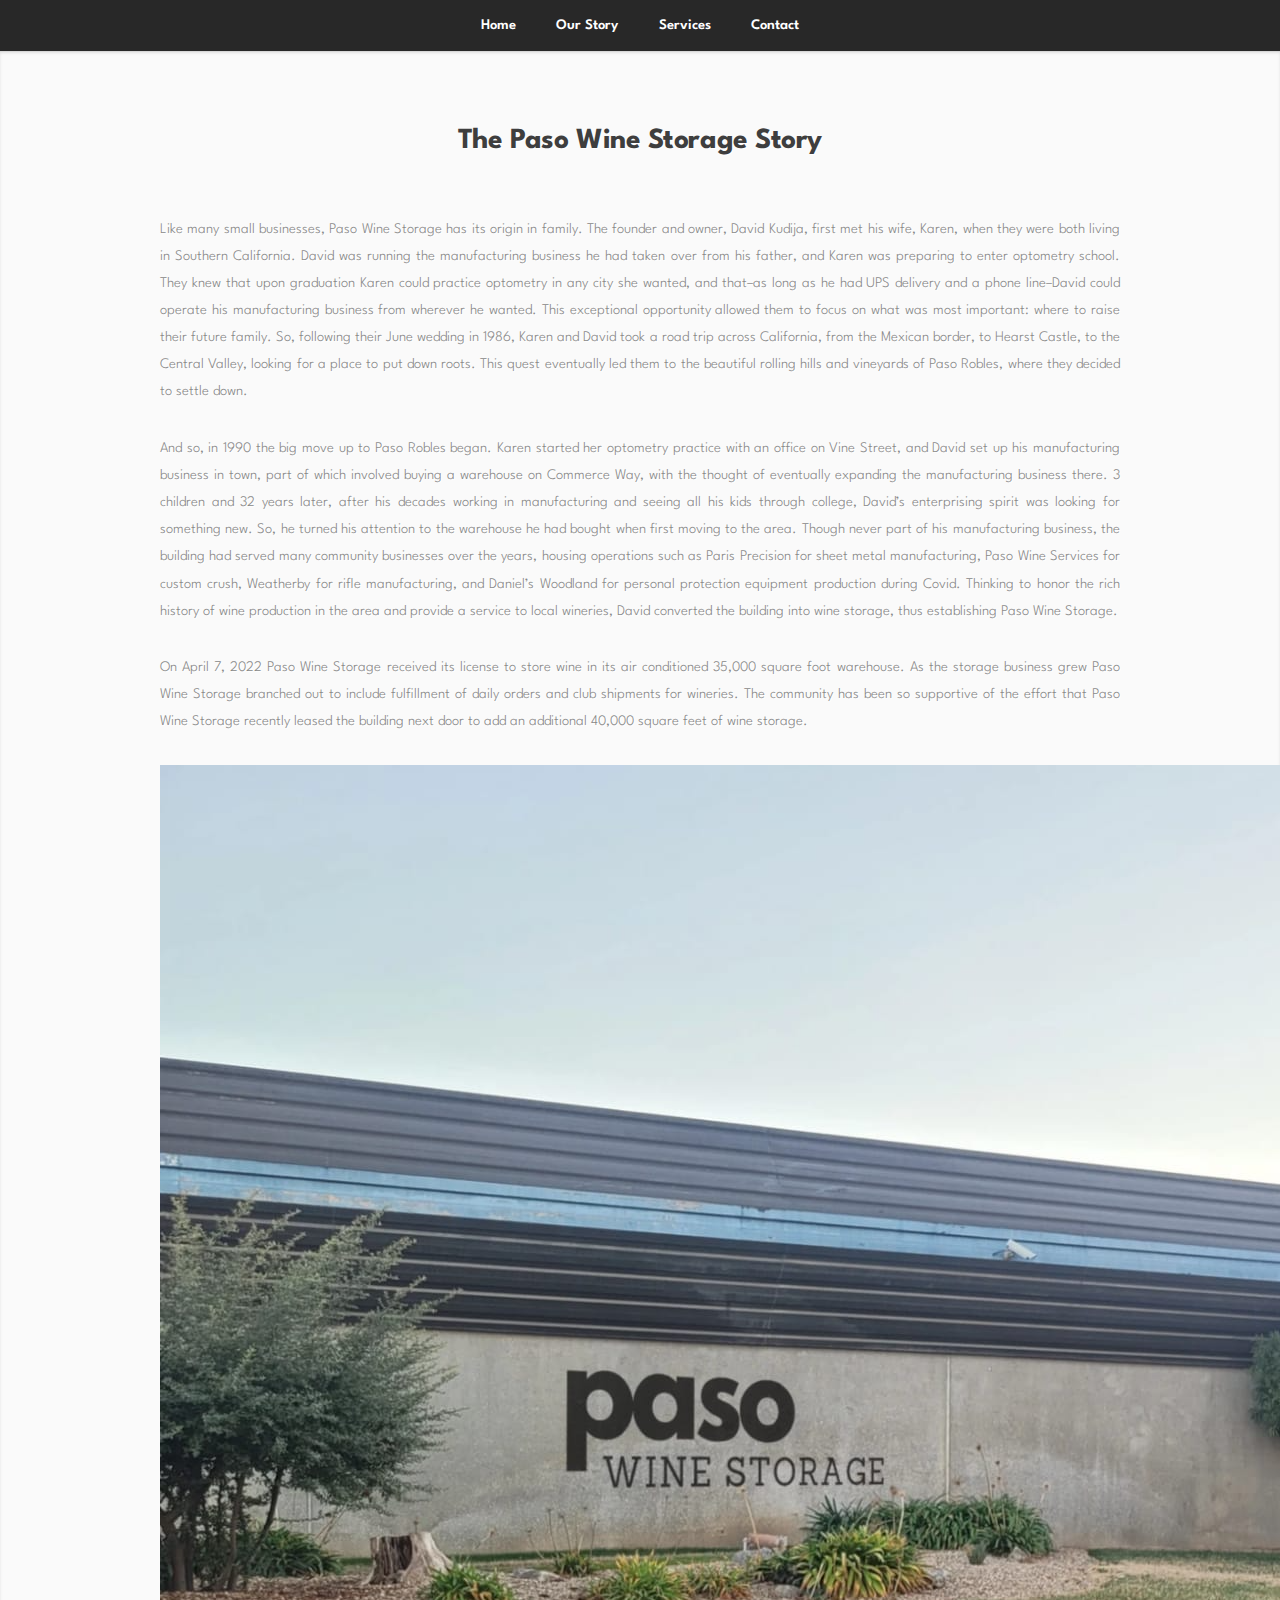
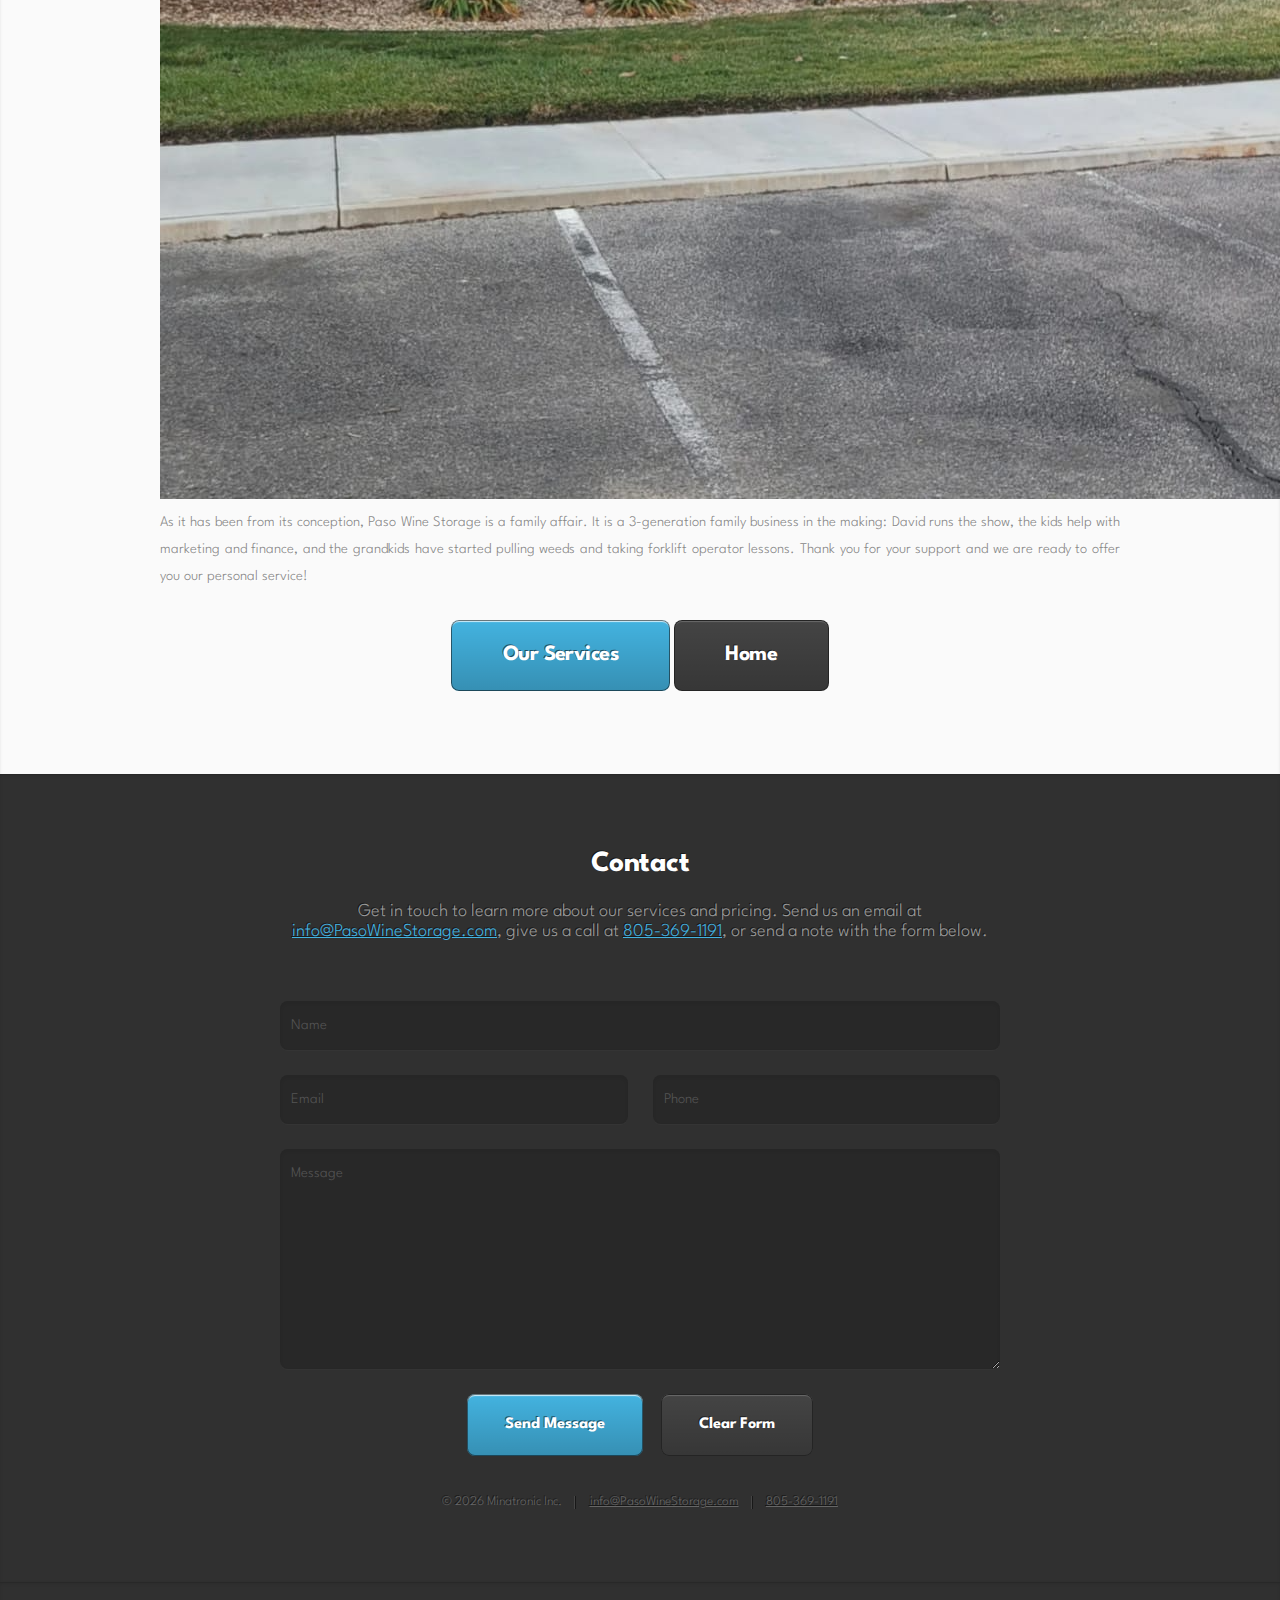
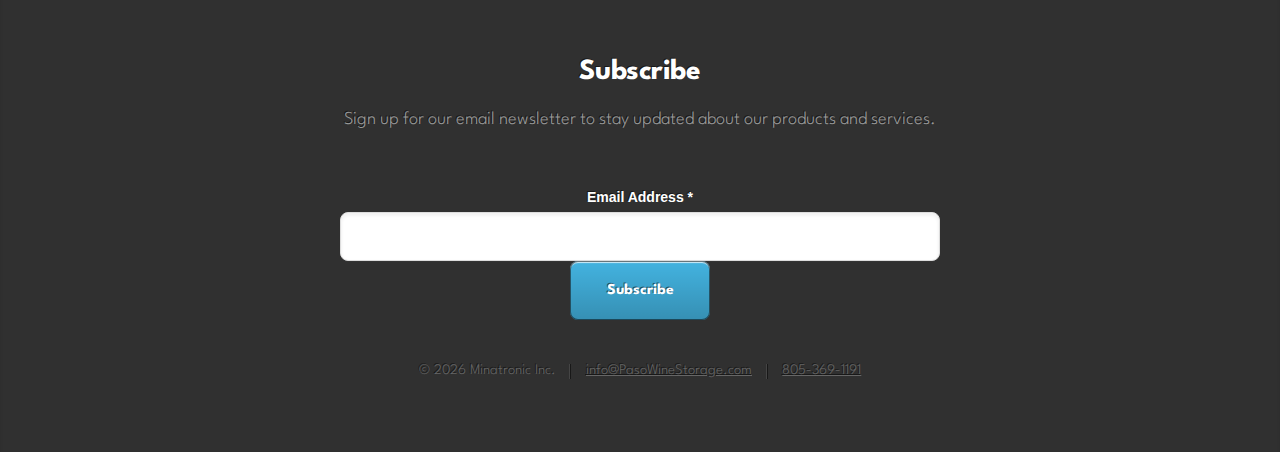
==== our-story.html @ 5acc5610 "typo" ====
<!DOCTYPE HTML>
<html>
<head>
	<!-- Global site tag (gtag.js) - Google Analytics -->
	<script async src="https://www.googletagmanager.com/gtag/js?id=G-V9V60FRMHM"></script>
	<script>
		window.dataLayer = window.dataLayer || [];
		function gtag(){dataLayer.push(arguments);}
		gtag('js', new Date());

		gtag('config', 'G-V9V60FRMHM');
	</script>
	<title>PWS-Our Story</title>
	<meta name="description" content="Offering a climate controlled environment for all your wine storage needs.">
	<meta name="keywords" content="paso, robles, wine, storage, vineyard, bottle, case, barrel, warehouse, climate, controlled"> 
	<meta charset="utf-8" />
	<meta name="viewport" content="width=device-width, initial-scale=1, user-scalable=no" />
	<link rel="next" href="https://pasowinestorage.com/#contact">
	<link rel="stylesheet" href="assets/css/main.css" />
	
	
</head>
<body class="is-preload">

	<!-- Nav -->
	<nav id="nav">
		<ul class="container">
			<li><a href="index.html#top">Home</a></li>
			<li><a href="our-story.html#top">Our Story</a></li>
			<li><a href="index.html#services">Services</a></li>
			<li><a href="index.html#contact">Contact</a></li>
		</ul>
	</nav>

	<!-- Home -->
	<!-- <article id="top" class="wrapper style1">
		<div class="container">


			<center>
				<img src="images/logo8.png" width=50%>
			</center>

			<header>
				<h1>The Paso Wine Storage Story</h1>
			</header>
			
			<p>The September after their June wedding, Karen started optometry school while David continued running his manufacturing business. They knew that upon Karen's graduation she could practice Optometry in any city that she wanted, and David knew that as long as he had UPS delivery and a phone line he could operate his manufacturing business wherever he wanted. They took advantage of this exceptional opportunity and, as part of their honeymoon, drove across California to decide where they wanted to settle down. They drove from the Mexican border to Hearst Castle, and from the coast to the Central Valley. That quest led them to San Luis Obispo County and, finally, to the city of Paso Robles.</p>

			<p>Karen had four years of school ahead of her and David used the time to prepare the manufacturing company to move. Part of that preparation was buying a piece of property on which they hoped to eventually build a manufacturing facility. Finally, in July of 1990 the big move commenced and 33 trucks later their home and business were in Paso Robles. They ended up not building a facility on that land but rather moved the manufacturing plant into a rented space on the south end of town and Karen went to work for an optometry office on Vine Street.</p>

			<p>This brings us to the current home of Paso Wine Storage: in 2006 Lowe's wanted to move to town and bought a piece of the property where they had hoped to build a factory, and they used the proceeds from the sale to purchase the building that now houses Paso Wine Storage. The original occupant was a sheet metal manufacturer, Paris Precision, who operated for years from this facility before moving. Then along came Paso Wine Services who converted it to a custom crush facility in which they housed multiple wineries. This was an expansion from their home base in Santa Maria that they occupied until they outgrew it and moved to the airport.</p>

			<p>Next came Weatherby Firearms for a number of years to manufacture their long guns. Weatherby leased the building until the governor of Wyoming lured them to his state. Daniel's Woodland Company used the facility to manufacture personal protection gowns to keep First Responders safe during Covid. As the need for that dwindled, David decided that although he was at an age considered to be past that of normal retirement he needed something to do. Since there was a large demand for wine storage space and the building, thanks to Paso Wine Services, had everything needed to store wine for local wineries, David decided to start a wine storage business. On April 7th of 2022 Paso Wine Storage received its license to store wine in its air conditioned 35,000 sq ft warehouse.</p>

			<p>As the storage business grew we branched out to fulfillment of daily orders and club shipments for wineries. It has been an exciting time of ups and downs along the way but generally the trend has remained upwards. The community has been so supportive of the effort that Paso Wine Storage recently leased the building next door to add an additional 40,000 square feet of wine storage.</p>

			<p>We are a 3-generation family business in the making: David runs the show, the kids help with marketing and finance, and the grandkids have started pulling weeds and taking forklift operator lessons. Thank you for your support and we are ready to offer you our personal service!</p>

			
		</div>
	</article> -->


	<article id="work" class="wrapper style2">
		<div class="container">
			<header>
				<h2>The Paso Wine Storage Story</h2>
				<!-- <p>Everything to serve your wine storage needs.</p> -->
			</header>
			<!-- <img class="left" src="images/commerce.png"> -->

			<p align="justify">Like many small businesses, Paso Wine Storage has its origin in family. The founder and owner, David Kudija, first met his wife, Karen, when they were both living in Southern California. David was running the manufacturing business he had taken over from his father, and Karen was preparing to enter optometry school. They knew that upon graduation Karen could practice optometry in any city she wanted, and that–as long as he had UPS delivery and a phone line–David could operate his manufacturing business from wherever he wanted. This exceptional opportunity allowed them to focus on what was most important: where to raise their future family. So, following their June wedding in 1986, Karen and David took a road trip across California, from the Mexican border, to Hearst Castle, to the Central Valley, looking for a place to put down roots. This quest eventually led them to the beautiful rolling hills and vineyards of Paso Robles, where they decided to settle down.</p>

			<p align="justify">And so, in 1990 the big move up to Paso Robles began. Karen started her optometry practice with an office on Vine Street, and David set up his manufacturing business in town, part of which involved buying a warehouse on Commerce Way, with the thought of eventually expanding the manufacturing business there. 3 children and 32 years later, after his decades working in manufacturing and seeing all his kids through college, David’s enterprising spirit was looking for something new. So, he turned his attention to the warehouse he had bought when first moving to the area. Though never part of his manufacturing business, the building had served many community businesses over the years, housing operations such as Paris Precision for sheet metal manufacturing, Paso Wine Services for custom crush, Weatherby for rifle manufacturing, and Daniel’s Woodland for personal protection equipment production during Covid. Thinking to honor the rich history of wine production in the area and provide a service to local wineries, David converted the building into wine storage, thus establishing Paso Wine Storage.</p>

			<p align="justify">On April 7, 2022 Paso Wine Storage received its license to store wine in its air conditioned 35,000 square foot warehouse. As the storage business grew Paso Wine Storage branched out to include fulfillment of daily orders and club shipments for wineries. The community has been so supportive of the effort that Paso Wine Storage recently leased the building next door to add an additional 40,000 square feet of wine storage.</p>
			
			<img class="right" src="images/commerce.png">

			<p align="justify">As it has been from its conception, Paso Wine Storage is a family affair. It is a 3-generation family business in the making: David runs the show, the kids help with marketing and finance, and the grandkids have started pulling weeds and taking forklift operator lessons. Thank you for your support and we are ready to offer you our personal service!</p>

			<a href="index.html#services" class="button large scrolly">Our Services</a>
			<a href="index.html" class="button large alt">Home</a>





		</div>
	</article> 

	

	<!-- Contact -->
	<article id="contact" class="wrapper style4">
		<div class="container medium">
			<header>
				<h2>Contact</h2>
				<p>Get in touch to learn more about our services and pricing. Send us an email at <a href="mailto:info@pasowinestorage.com&subject=Paso%20Wine%20Storage">info@PasoWineStorage.com</a>, give us a call at <a href="tel:+18053691191">805-369-1191</a>, or send a note with the form below.</p>
			</header>
			<div class="row">
				<div class="col-12">
					<form method="post" action="https://formspree.io/f/mgedqydj">
						<div class="row">
							<div class="col-12">
								<input type="text" name="name" id="name" placeholder="Name" />
							</div>
							<div class="col-6 col-12-small">
								<input type="text" name="email" id="email" placeholder="Email" />
							</div>
							<div class="col-6 col-12-small">
								<input type="text" name="phone" id="phone" placeholder="Phone" />
							</div>
									<!-- <div class="col-12">
										<input type="text" name="subject" id="subject" placeholder="Subject" />
									</div> -->
									<div class="col-12">
										<textarea name="message" id="message" placeholder="Message"></textarea>
									</div>
									<div class="col-12">
										<ul class="actions">
											<li><input type="submit" value="Send Message" /></li>
											<li><input type="reset" value="Clear Form" class="alt" /></li>
										</ul>
									</div>
								</div>
							</form>
						</div>
						<!-- <div class="col-12">
							<hr />
							<h3>Find me on ...</h3>
							<ul class="social">
								<li><a href="#" class="icon brands fa-twitter"><span class="label">Twitter</span></a></li>
								<li><a href="#" class="icon brands fa-facebook-f"><span class="label">Facebook</span></a></li>
								<li><a href="#" class="icon brands fa-dribbble"><span class="label">Dribbble</span></a></li>
								<li><a href="#" class="icon brands fa-linkedin-in"><span class="label">LinkedIn</span></a></li>
								<li><a href="#" class="icon brands fa-tumblr"><span class="label">Tumblr</span></a></li>
								<li><a href="#" class="icon brands fa-google-plus"><span class="label">Google+</span></a></li>
								<li><a href="#" class="icon brands fa-github"><span class="label">Github</span></a></li>
								<li><a href="#" class="icon solid fa-rss"><span>RSS</span></a></li>
								<li><a href="#" class="icon brands fa-instagram"><span>Instagram</span></a></li>
								<li><a href="#" class="icon brands fa-foursquare"><span>Foursquare</span></a></li>
								<li><a href="#" class="icon brands fa-skype"><span>Skype</span></a></li>
								<li><a href="#" class="icon brands fa-soundcloud"><span>Soundcloud</span></a></li>
								<li><a href="#" class="icon brands fa-youtube"><span>YouTube</span></a></li>
								<li><a href="#" class="icon brands fa-blogger"><span>Blogger</span></a></li>
								<li><a href="#" class="icon brands fa-flickr"><span>Flickr</span></a></li>
								<li><a href="#" class="icon brands fa-vimeo"><span>Vimeo</span></a></li>
							</ul>
							<hr />
						</div> -->



					</div>
					<footer>
						<ul id="copyright">
							<li>&copy; <script>new Date().getFullYear()>2005&&document.write(+new Date().getFullYear());</script> Minatronic Inc.</li><li><a href="mailto:info@pasowinestorage.com&subject=Paso%20Wine%20Storage">info@PasoWineStorage.com</a></li><li><a href="tel:+18053691191">805-369-1191</a></li>
						</ul>
					</footer>
				</div>
			</article>

			<!-- Subscribe -->
			<article id="subscribe" class="wrapper style4">
				<div class="container medium">
					<header>
						<h2>Subscribe</h2>
						<p>Sign up for our email newsletter to stay updated about our products and services.</p>
					</header>


					<center>
						<!-- Begin Mailchimp Signup Form -->
						<link href="//cdn-images.mailchimp.com/embedcode/classic-071822.css" rel="stylesheet" type="text/css">
						<style type="text/css">
							#mc_embed_signup{background:#303030; clear:left; font:14px Helvetica,Arial,sans-serif;  width:600px; color: white}
                            /* Add your own Mailchimp form style overrides in your site stylesheet or in this style block.
                               We recommend moving this block and the preceding CSS link to the HEAD of your HTML file. */
                           </style>
                           <div id="mc_embed_signup">
                           	<form action="https://pasowinestorage.us14.list-manage.com/subscribe/post?u=3c8e5ccf97222299ab145b9eb&amp;id=20e22a6cdc&amp;f_id=005ab3e0f0" method="post" id="mc-embedded-subscribe-form" name="mc-embedded-subscribe-form" class="validate" target="_blank" novalidate>
                           		<div id="mc_embed_signup_scroll">
                           			<!--<h2>Subscribe</h2>-->
                           			<!--<div class="indicates-required"><span class="asterisk">*</span> indicates required</div>-->
                           			<div class="mc-field-group">
                           				<label for="mce-EMAIL" style="color: white">Email Address  <span class="asterisk">*</span>
                           				</label>
                           				<input type="email" value="" name="EMAIL" class="required email" id="mce-EMAIL" required>
                           				<span id="mce-EMAIL-HELPERTEXT" class="helper_text"></span>
                           			</div>
                           			<div id="mce-responses" class="clear foot">
                           				<div class="response" id="mce-error-response" style="display:none"></div>
                           				<div class="response" id="mce-success-response" style="display:none"></div>
                           			</div>    <!-- real people should not fill this in and expect good things - do not remove this or risk form bot signups-->
                           			<div style="position: absolute; left: -5000px;" aria-hidden="true"><input type="text" name="b_3c8e5ccf97222299ab145b9eb_20e22a6cdc" tabindex="-1" value=""></div>
                           			<div class="optionalParent">
                           				<div class="clear foot">
                           					<input type="submit" value="Subscribe" name="subscribe" id="mc-embedded-subscribe" class="button">
                           					<!--<p class="brandingLogo"><a href="http://eepurl.com/ipzinU" title="Mailchimp - email marketing made easy and fun"><img src="https://eep.io/mc-cdn-images/template_images/branding_logo_text_dark_dtp.svg"></a></p>-->
                           				</div>
                           			</div>
                           		</div>
                           	</form>
                           </div>
                           <script type='text/javascript' src='//s3.amazonaws.com/downloads.mailchimp.com/js/mc-validate.js'></script><script type='text/javascript'>(function($) {window.fnames = new Array(); window.ftypes = new Array();fnames[0]='EMAIL';ftypes[0]='email';fnames[1]='FNAME';ftypes[1]='text';fnames[2]='LNAME';ftypes[2]='text';fnames[3]='ADDRESS';ftypes[3]='address';fnames[4]='PHONE';ftypes[4]='phone';fnames[5]='BIRTHDAY';ftypes[5]='birthday';}(jQuery));var $mcj = jQuery.noConflict(true);</script>
                           <!--End mc_embed_signup-->
                       </center>


                   </div>
                   <footer>
                   	<ul id="copyright">
                   		<li>&copy; <script>new Date().getFullYear()>2005&&document.write(+new Date().getFullYear());</script> Minatronic Inc.</li><li><a href="mailto:info@pasowinestorage.com&subject=Paso%20Wine%20Storage">info@PasoWineStorage.com</a></li><li><a href="tel:+18053691191">805-369-1191</a></li>
                   	</ul>
                   </footer>
               </div>
           </article>

           <!-- Scripts -->
           <script src="assets/js/jquery.min.js"></script>
           <script src="assets/js/jquery.scrolly.min.js"></script>
           <script src="assets/js/browser.min.js"></script>
           <script src="assets/js/breakpoints.min.js"></script>
           <script src="assets/js/util.js"></script>
           <script src="assets/js/main.js"></script>
           
       </body>
       </html>
---- assets/css/main.css ----
/*@import url("https://fonts.googleapis.com/css?family=Open+Sans:300,300italic,600,600italic,700");*/
/*@import url("fontawesome-all.min.css");*/
@import url('https://fonts.googleapis.com/css2?family=Fraunces:wght@300&family=Spartan:wght@800&display=swap');

/*
	Miniport by HTML5 UP
	html5up.net | @ajlkn
	Free for personal and commercial use under the CCA 3.0 license (html5up.net/license)
*/

html, body, div, span, applet, object,
iframe, h1, h2, h3, h4, h5, h6, p, blockquote,
pre, a, abbr, acronym, address, big, cite,
code, del, dfn, em, img, ins, kbd, q, s, samp,
small, strike, strong, sub, sup, tt, var, b,
u, i, center, dl, dt, dd, ol, ul, li, fieldset,
form, label, legend, table, caption, tbody,
tfoot, thead, tr, th, td, article, aside,
canvas, details, embed, figure, figcaption,
footer, header, hgroup, menu, nav, output, ruby,
section, summary, time, mark, audio, video {
	margin: 0;
	padding: 0;
	border: 0;
	font-size: 100%;
	font: inherit;
	vertical-align: baseline;}

article, aside, details, figcaption, figure,
footer, header, hgroup, menu, nav, section {
	display: block;}

body {
	line-height: 1;
}

ol, ul {
	list-style: none;
}

blockquote, q {
	quotes: none;
}

	blockquote:before, blockquote:after, q:before, q:after {
		content: '';
		content: none;
	}

table {
	border-collapse: collapse;
	border-spacing: 0;
}

body {
	-webkit-text-size-adjust: none;
}

mark {
	background-color: transparent;
	color: inherit;
}

input::-moz-focus-inner {
	border: 0;
	padding: 0;
}

input, select, textarea {
	-moz-appearance: none;
	-webkit-appearance: none;
	-ms-appearance: none;
	appearance: none;
}

/* Basic */

	html {
		box-sizing: border-box;
	}

	*, *:before, *:after {
		box-sizing: inherit;
	}

	body {
		padding-top: 3.5em;
	}

		body.is-preload *, body.is-preload *:before, body.is-preload *:after {
			-moz-animation: none !important;
			-webkit-animation: none !important;
			-ms-animation: none !important;
			animation: none !important;
			-moz-transition: none !important;
			-webkit-transition: none !important;
			-ms-transition: none !important;
			transition: none !important;
		}

	body, input, textarea, select {
		/*font-family: 'Open Sans', sans-serif;*/
		/*font-family:  -apple-system, BlinkMacSystemFont, 'Segoe UI', Helvetica, Arial, sans-serif;*/
		/*qq*/
		font-family: 'Spartan', sans-serif;
		line-height: 1.85em;
		color: #888;
		font-weight: 300;
		font-size: 13pt;
	}

	a {
		-moz-transition: color .2s ease-in-out;
		-webkit-transition: color .2s ease-in-out;
		-ms-transition: color .2s ease-in-out;
		transition: color .2s ease-in-out;
		color: #43B3E0;
		text-decoration: underline;
	}

		a:hover {
			color: #43bff0 !important;
		}

		a img {
			border: 0;
		}

	b, strong {
		font-weight: 600;
		color: #3e3e3e;
	}

	i, em {
		font-style: italic;
	}

	sub {
		position: relative;
		top: 0.5em;
		font-size: 0.8em;
	}

	sup {
		position: relative;
		top: -0.5em;
		font-size: 0.8em;
	}

	blockquote {
		border-left: solid 0.75em #eee;
		padding: 1em 0 1em 1.5em;
		font-style: italic;
	}

	h1, h2, h3, h4, h5, h6 {
		color: #3e3e3e;
		margin: 0 0 0.75em 0;
	}

	h1 a, h2 a, h3 a, h4 a, h5 a, h6 a {
		text-decoration: none;
		color: inherit;
	}

	h2, h3, h4, h5, h6 {
		font-weight: 700;
	}

	h1 {
		font-size: 3.25em;
		letter-spacing: -0.025em;
		font-weight: 300;
	}

		h1 strong {
			font-weight: 700;
		}

	h2 {
		font-size: 2em;
		letter-spacing: -0.015em;
	}

	h3 {
		font-size: 1.5em;
		letter-spacing: -0.015em;
	}

	em, i {
		font-style: italic;
	}

	br.clear {
		clear: both;
	}

	hr {
		border: 0;
		border-top: solid 1px #444;
		border-top-color: rgba(0, 0, 0, 0.35);
		box-shadow: 0px 1px 0px 0px rgba(255, 255, 255, 0.1);
		height: 1px;
		margin: 3em 0;
	}

	p, ul, ol, dl, table {
		margin-bottom: 2em;
	}

	header {
		margin: 0 0 3em 0;
		/*qq*/
		line-height: 1.1;
	}

		header > p {
			font-size: 1.25em;
			margin: 0;
		}

	footer {
		margin: 3em 0 0 0;
	}

		footer > p {
			font-size: 1.25em;
		}


	div.shadow {
		/*qq*/
		box-shadow: 30px -30px 0px 0px #FDBB2F;
		}

/* Container */

	.container {
		margin: 0 auto;
		max-width: calc(100% - 50px);
		width: 1200px;
	}

		.container.medium {
			width: 900px;
		}

		@media screen and (max-width: 1680px) {

			.container {
				width: 1200px;
			}

				.container.medium {
					width: 900px;
				}

		}

		@media screen and (max-width: 1280px) {

			.container {
				width: 960px;
			}

				.container.medium {
					width: 720px;
				}

		}

		@media screen and (max-width: 980px) {

			.container {
				width: 100%;
			}

				.container.medium {
					width: 75%;
				}

		}

		@media screen and (max-width: 736px) {

			.container {
				width: 100%;
				max-width: calc(100% - 30px);
			}

				.container.medium {
					width: 100%;
				}

		}

/* Row */

	.row {
		display: flex;
		flex-wrap: wrap;
		box-sizing: border-box;
		align-items: stretch;
	}

		.row > * {
			box-sizing: border-box;
		}

		.row.gtr-uniform > * > :last-child {
			margin-bottom: 0;
		}

		.row.aln-left {
			justify-content: flex-start;
		}

		.row.aln-center {
			justify-content: center;
		}

		.row.aln-right {
			justify-content: flex-end;
		}

		.row.aln-top {
			align-items: flex-start;
		}

		.row.aln-middle {
			align-items: center;
		}

		.row.aln-bottom {
			align-items: flex-end;
		}

		.row > .imp {
			order: -1;
		}

		.row > .col-1 {
			width: 8.33333%;
		}

		.row > .off-1 {
			margin-left: 8.33333%;
		}

		.row > .col-2 {
			width: 16.66667%;
		}

		.row > .off-2 {
			margin-left: 16.66667%;
		}

		.row > .col-3 {
			width: 25%;
		}

		.row > .off-3 {
			margin-left: 25%;
		}

		.row > .col-4 {
			width: 33.33333%;
		}

		.row > .off-4 {
			margin-left: 33.33333%;
		}

		.row > .col-5 {
			width: 41.66667%;
		}

		.row > .off-5 {
			margin-left: 41.66667%;
		}

		.row > .col-6 {
			width: 50%;
		}

		.row > .off-6 {
			margin-left: 50%;
		}

		.row > .col-7 {
			width: 58.33333%;
		}

		.row > .off-7 {
			margin-left: 58.33333%;
		}

		.row > .col-8 {
			width: 66.66667%;
		}

		.row > .off-8 {
			margin-left: 66.66667%;
		}

		.row > .col-9 {
			width: 75%;
		}

		.row > .off-9 {
			margin-left: 75%;
		}

		.row > .col-10 {
			width: 83.33333%;
		}

		.row > .off-10 {
			margin-left: 83.33333%;
		}

		.row > .col-11 {
			width: 91.66667%;
		}

		.row > .off-11 {
			margin-left: 91.66667%;
		}

		.row > .col-12 {
			width: 100%;
		}

		.row > .off-12 {
			margin-left: 100%;
		}

		.row.gtr-0 {
			margin-top: 0px;
			margin-left: 0px;
		}

			.row.gtr-0 > * {
				padding: 0px 0 0 0px;
			}

			.row.gtr-0.gtr-uniform {
				margin-top: 0px;
			}

				.row.gtr-0.gtr-uniform > * {
					padding-top: 0px;
				}

		.row.gtr-25 {
			margin-top: -6.25px;
			margin-left: -6.25px;
		}

			.row.gtr-25 > * {
				padding: 6.25px 0 0 6.25px;
			}

			.row.gtr-25.gtr-uniform {
				margin-top: -6.25px;
			}

				.row.gtr-25.gtr-uniform > * {
					padding-top: 6.25px;
				}

		.row.gtr-50 {
			margin-top: -12.5px;
			margin-left: -12.5px;
		}

			.row.gtr-50 > * {
				padding: 12.5px 0 0 12.5px;
			}

			.row.gtr-50.gtr-uniform {
				margin-top: -12.5px;
			}

				.row.gtr-50.gtr-uniform > * {
					padding-top: 12.5px;
				}

		.row {
			margin-top: -25px;
			margin-left: -25px;
		}

			.row > * {
				padding: 25px 0 0 25px;
			}

			.row.gtr-uniform {
				margin-top: -25px;
			}

				.row.gtr-uniform > * {
					padding-top: 25px;
				}

		.row.gtr-150 {
			margin-top: -37.5px;
			margin-left: -37.5px;
		}

			.row.gtr-150 > * {
				padding: 37.5px 0 0 37.5px;
			}

			.row.gtr-150.gtr-uniform {
				margin-top: -37.5px;
			}

				.row.gtr-150.gtr-uniform > * {
					padding-top: 37.5px;
				}

		.row.gtr-200 {
			margin-top: -50px;
			margin-left: -50px;
		}

			.row.gtr-200 > * {
				padding: 50px 0 0 50px;
			}

			.row.gtr-200.gtr-uniform {
				margin-top: -50px;
			}

				.row.gtr-200.gtr-uniform > * {
					padding-top: 50px;
				}

		@media screen and (max-width: 1680px) {

			.row {
				display: flex;
				flex-wrap: wrap;
				box-sizing: border-box;
				align-items: stretch;
			}

				.row > * {
					box-sizing: border-box;
				}

				.row.gtr-uniform > * > :last-child {
					margin-bottom: 0;
				}

				.row.aln-left {
					justify-content: flex-start;
				}

				.row.aln-center {
					justify-content: center;
				}

				.row.aln-right {
					justify-content: flex-end;
				}

				.row.aln-top {
					align-items: flex-start;
				}

				.row.aln-middle {
					align-items: center;
				}

				.row.aln-bottom {
					align-items: flex-end;
				}

				.row > .imp-xlarge {
					order: -1;
				}

				.row > .col-1-xlarge {
					width: 8.33333%;
				}

				.row > .off-1-xlarge {
					margin-left: 8.33333%;
				}

				.row > .col-2-xlarge {
					width: 16.66667%;
				}

				.row > .off-2-xlarge {
					margin-left: 16.66667%;
				}

				.row > .col-3-xlarge {
					width: 25%;
				}

				.row > .off-3-xlarge {
					margin-left: 25%;
				}

				.row > .col-4-xlarge {
					width: 33.33333%;
				}

				.row > .off-4-xlarge {
					margin-left: 33.33333%;
				}

				.row > .col-5-xlarge {
					width: 41.66667%;
				}

				.row > .off-5-xlarge {
					margin-left: 41.66667%;
				}

				.row > .col-6-xlarge {
					width: 50%;
				}

				.row > .off-6-xlarge {
					margin-left: 50%;
				}

				.row > .col-7-xlarge {
					width: 58.33333%;
				}

				.row > .off-7-xlarge {
					margin-left: 58.33333%;
				}

				.row > .col-8-xlarge {
					width: 66.66667%;
				}

				.row > .off-8-xlarge {
					margin-left: 66.66667%;
				}

				.row > .col-9-xlarge {
					width: 75%;
				}

				.row > .off-9-xlarge {
					margin-left: 75%;
				}

				.row > .col-10-xlarge {
					width: 83.33333%;
				}

				.row > .off-10-xlarge {
					margin-left: 83.33333%;
				}

				.row > .col-11-xlarge {
					width: 91.66667%;
				}

				.row > .off-11-xlarge {
					margin-left: 91.66667%;
				}

				.row > .col-12-xlarge {
					width: 100%;
				}

				.row > .off-12-xlarge {
					margin-left: 100%;
				}

				.row.gtr-0 {
					margin-top: 0px;
					margin-left: 0px;
				}

					.row.gtr-0 > * {
						padding: 0px 0 0 0px;
					}

					.row.gtr-0.gtr-uniform {
						margin-top: 0px;
					}

						.row.gtr-0.gtr-uniform > * {
							padding-top: 0px;
						}

				.row.gtr-25 {
					margin-top: -6.25px;
					margin-left: -6.25px;
				}

					.row.gtr-25 > * {
						padding: 6.25px 0 0 6.25px;
					}

					.row.gtr-25.gtr-uniform {
						margin-top: -6.25px;
					}

						.row.gtr-25.gtr-uniform > * {
							padding-top: 6.25px;
						}

				.row.gtr-50 {
					margin-top: -12.5px;
					margin-left: -12.5px;
				}

					.row.gtr-50 > * {
						padding: 12.5px 0 0 12.5px;
					}

					.row.gtr-50.gtr-uniform {
						margin-top: -12.5px;
					}

						.row.gtr-50.gtr-uniform > * {
							padding-top: 12.5px;
						}

				.row {
					margin-top: -25px;
					margin-left: -25px;
				}

					.row > * {
						padding: 25px 0 0 25px;
					}

					.row.gtr-uniform {
						margin-top: -25px;
					}

						.row.gtr-uniform > * {
							padding-top: 25px;
						}

				.row.gtr-150 {
					margin-top: -37.5px;
					margin-left: -37.5px;
				}

					.row.gtr-150 > * {
						padding: 37.5px 0 0 37.5px;
					}

					.row.gtr-150.gtr-uniform {
						margin-top: -37.5px;
					}

						.row.gtr-150.gtr-uniform > * {
							padding-top: 37.5px;
						}

				.row.gtr-200 {
					margin-top: -50px;
					margin-left: -50px;
				}

					.row.gtr-200 > * {
						padding: 50px 0 0 50px;
					}

					.row.gtr-200.gtr-uniform {
						margin-top: -50px;
					}

						.row.gtr-200.gtr-uniform > * {
							padding-top: 50px;
						}

		}

		@media screen and (max-width: 1280px) {

			.row {
				display: flex;
				flex-wrap: wrap;
				box-sizing: border-box;
				align-items: stretch;
			}

				.row > * {
					box-sizing: border-box;
				}

				.row.gtr-uniform > * > :last-child {
					margin-bottom: 0;
				}

				.row.aln-left {
					justify-content: flex-start;
				}

				.row.aln-center {
					justify-content: center;
				}

				.row.aln-right {
					justify-content: flex-end;
				}

				.row.aln-top {
					align-items: flex-start;
				}

				.row.aln-middle {
					align-items: center;
				}

				.row.aln-bottom {
					align-items: flex-end;
				}

				.row > .imp-large {
					order: -1;
				}

				.row > .col-1-large {
					width: 8.33333%;
				}

				.row > .off-1-large {
					margin-left: 8.33333%;
				}

				.row > .col-2-large {
					width: 16.66667%;
				}

				.row > .off-2-large {
					margin-left: 16.66667%;
				}

				.row > .col-3-large {
					width: 25%;
				}

				.row > .off-3-large {
					margin-left: 25%;
				}

				.row > .col-4-large {
					width: 33.33333%;
				}

				.row > .off-4-large {
					margin-left: 33.33333%;
				}

				.row > .col-5-large {
					width: 41.66667%;
				}

				.row > .off-5-large {
					margin-left: 41.66667%;
				}

				.row > .col-6-large {
					width: 50%;
				}

				.row > .off-6-large {
					margin-left: 50%;
				}

				.row > .col-7-large {
					width: 58.33333%;
				}

				.row > .off-7-large {
					margin-left: 58.33333%;
				}

				.row > .col-8-large {
					width: 66.66667%;
				}

				.row > .off-8-large {
					margin-left: 66.66667%;
				}

				.row > .col-9-large {
					width: 75%;
				}

				.row > .off-9-large {
					margin-left: 75%;
				}

				.row > .col-10-large {
					width: 83.33333%;
				}

				.row > .off-10-large {
					margin-left: 83.33333%;
				}

				.row > .col-11-large {
					width: 91.66667%;
				}

				.row > .off-11-large {
					margin-left: 91.66667%;
				}

				.row > .col-12-large {
					width: 100%;
				}

				.row > .off-12-large {
					margin-left: 100%;
				}

				.row.gtr-0 {
					margin-top: 0px;
					margin-left: 0px;
				}

					.row.gtr-0 > * {
						padding: 0px 0 0 0px;
					}

					.row.gtr-0.gtr-uniform {
						margin-top: 0px;
					}

						.row.gtr-0.gtr-uniform > * {
							padding-top: 0px;
						}

				.row.gtr-25 {
					margin-top: -6.25px;
					margin-left: -6.25px;
				}

					.row.gtr-25 > * {
						padding: 6.25px 0 0 6.25px;
					}

					.row.gtr-25.gtr-uniform {
						margin-top: -6.25px;
					}

						.row.gtr-25.gtr-uniform > * {
							padding-top: 6.25px;
						}

				.row.gtr-50 {
					margin-top: -12.5px;
					margin-left: -12.5px;
				}

					.row.gtr-50 > * {
						padding: 12.5px 0 0 12.5px;
					}

					.row.gtr-50.gtr-uniform {
						margin-top: -12.5px;
					}

						.row.gtr-50.gtr-uniform > * {
							padding-top: 12.5px;
						}

				.row {
					margin-top: -25px;
					margin-left: -25px;
				}

					.row > * {
						padding: 25px 0 0 25px;
					}

					.row.gtr-uniform {
						margin-top: -25px;
					}

						.row.gtr-uniform > * {
							padding-top: 25px;
						}

				.row.gtr-150 {
					margin-top: -37.5px;
					margin-left: -37.5px;
				}

					.row.gtr-150 > * {
						padding: 37.5px 0 0 37.5px;
					}

					.row.gtr-150.gtr-uniform {
						margin-top: -37.5px;
					}

						.row.gtr-150.gtr-uniform > * {
							padding-top: 37.5px;
						}

				.row.gtr-200 {
					margin-top: -50px;
					margin-left: -50px;
				}

					.row.gtr-200 > * {
						padding: 50px 0 0 50px;
					}

					.row.gtr-200.gtr-uniform {
						margin-top: -50px;
					}

						.row.gtr-200.gtr-uniform > * {
							padding-top: 50px;
						}

		}

		@media screen and (max-width: 980px) {

			.row {
				display: flex;
				flex-wrap: wrap;
				box-sizing: border-box;
				align-items: stretch;
			}

				.row > * {
					box-sizing: border-box;
				}

				.row.gtr-uniform > * > :last-child {
					margin-bottom: 0;
				}

				.row.aln-left {
					justify-content: flex-start;
				}

				.row.aln-center {
					justify-content: center;
				}

				.row.aln-right {
					justify-content: flex-end;
				}

				.row.aln-top {
					align-items: flex-start;
				}

				.row.aln-middle {
					align-items: center;
				}

				.row.aln-bottom {
					align-items: flex-end;
				}

				.row > .imp-medium {
					order: -1;
				}

				.row > .col-1-medium {
					width: 8.33333%;
				}

				.row > .off-1-medium {
					margin-left: 8.33333%;
				}

				.row > .col-2-medium {
					width: 16.66667%;
				}

				.row > .off-2-medium {
					margin-left: 16.66667%;
				}

				.row > .col-3-medium {
					width: 25%;
				}

				.row > .off-3-medium {
					margin-left: 25%;
				}

				.row > .col-4-medium {
					width: 33.33333%;
				}

				.row > .off-4-medium {
					margin-left: 33.33333%;
				}

				.row > .col-5-medium {
					width: 41.66667%;
				}

				.row > .off-5-medium {
					margin-left: 41.66667%;
				}

				.row > .col-6-medium {
					width: 50%;
				}

				.row > .off-6-medium {
					margin-left: 50%;
				}

				.row > .col-7-medium {
					width: 58.33333%;
				}

				.row > .off-7-medium {
					margin-left: 58.33333%;
				}

				.row > .col-8-medium {
					width: 66.66667%;
				}

				.row > .off-8-medium {
					margin-left: 66.66667%;
				}

				.row > .col-9-medium {
					width: 75%;
				}

				.row > .off-9-medium {
					margin-left: 75%;
				}

				.row > .col-10-medium {
					width: 83.33333%;
				}

				.row > .off-10-medium {
					margin-left: 83.33333%;
				}

				.row > .col-11-medium {
					width: 91.66667%;
				}

				.row > .off-11-medium {
					margin-left: 91.66667%;
				}

				.row > .col-12-medium {
					width: 100%;
				}

				.row > .off-12-medium {
					margin-left: 100%;
				}

				.row.gtr-0 {
					margin-top: 0px;
					margin-left: 0px;
				}

					.row.gtr-0 > * {
						padding: 0px 0 0 0px;
					}

					.row.gtr-0.gtr-uniform {
						margin-top: 0px;
					}

						.row.gtr-0.gtr-uniform > * {
							padding-top: 0px;
						}

				.row.gtr-25 {
					margin-top: -6.25px;
					margin-left: -6.25px;
				}

					.row.gtr-25 > * {
						padding: 6.25px 0 0 6.25px;
					}

					.row.gtr-25.gtr-uniform {
						margin-top: -6.25px;
					}

						.row.gtr-25.gtr-uniform > * {
							padding-top: 6.25px;
						}

				.row.gtr-50 {
					margin-top: -12.5px;
					margin-left: -12.5px;
				}

					.row.gtr-50 > * {
						padding: 12.5px 0 0 12.5px;
					}

					.row.gtr-50.gtr-uniform {
						margin-top: -12.5px;
					}

						.row.gtr-50.gtr-uniform > * {
							padding-top: 12.5px;
						}

				.row {
					margin-top: -25px;
					margin-left: -25px;
				}

					.row > * {
						padding: 25px 0 0 25px;
					}

					.row.gtr-uniform {
						margin-top: -25px;
					}

						.row.gtr-uniform > * {
							padding-top: 25px;
						}

				.row.gtr-150 {
					margin-top: -37.5px;
					margin-left: -37.5px;
				}

					.row.gtr-150 > * {
						padding: 37.5px 0 0 37.5px;
					}

					.row.gtr-150.gtr-uniform {
						margin-top: -37.5px;
					}

						.row.gtr-150.gtr-uniform > * {
							padding-top: 37.5px;
						}

				.row.gtr-200 {
					margin-top: -50px;
					margin-left: -50px;
				}

					.row.gtr-200 > * {
						padding: 50px 0 0 50px;
					}

					.row.gtr-200.gtr-uniform {
						margin-top: -50px;
					}

						.row.gtr-200.gtr-uniform > * {
							padding-top: 50px;
						}

		}

		@media screen and (max-width: 736px) {

			.row {
				display: flex;
				flex-wrap: wrap;
				box-sizing: border-box;
				align-items: stretch;
			}

				.row > * {
					box-sizing: border-box;
				}

				.row.gtr-uniform > * > :last-child {
					margin-bottom: 0;
				}

				.row.aln-left {
					justify-content: flex-start;
				}

				.row.aln-center {
					justify-content: center;
				}

				.row.aln-right {
					justify-content: flex-end;
				}

				.row.aln-top {
					align-items: flex-start;
				}

				.row.aln-middle {
					align-items: center;
				}

				.row.aln-bottom {
					align-items: flex-end;
				}

				.row > .imp-small {
					order: -1;
				}

				.row > .col-1-small {
					width: 8.33333%;
				}

				.row > .off-1-small {
					margin-left: 8.33333%;
				}

				.row > .col-2-small {
					width: 16.66667%;
				}

				.row > .off-2-small {
					margin-left: 16.66667%;
				}

				.row > .col-3-small {
					width: 25%;
				}

				.row > .off-3-small {
					margin-left: 25%;
				}

				.row > .col-4-small {
					width: 33.33333%;
				}

				.row > .off-4-small {
					margin-left: 33.33333%;
				}

				.row > .col-5-small {
					width: 41.66667%;
				}

				.row > .off-5-small {
					margin-left: 41.66667%;
				}

				.row > .col-6-small {
					width: 50%;
				}

				.row > .off-6-small {
					margin-left: 50%;
				}

				.row > .col-7-small {
					width: 58.33333%;
				}

				.row > .off-7-small {
					margin-left: 58.33333%;
				}

				.row > .col-8-small {
					width: 66.66667%;
				}

				.row > .off-8-small {
					margin-left: 66.66667%;
				}

				.row > .col-9-small {
					width: 75%;
				}

				.row > .off-9-small {
					margin-left: 75%;
				}

				.row > .col-10-small {
					width: 83.33333%;
				}

				.row > .off-10-small {
					margin-left: 83.33333%;
				}

				.row > .col-11-small {
					width: 91.66667%;
				}

				.row > .off-11-small {
					margin-left: 91.66667%;
				}

				.row > .col-12-small {
					width: 100%;
				}

				.row > .off-12-small {
					margin-left: 100%;
				}

				.row.gtr-0 {
					margin-top: 0px;
					margin-left: 0px;
				}

					.row.gtr-0 > * {
						padding: 0px 0 0 0px;
					}

					.row.gtr-0.gtr-uniform {
						margin-top: 0px;
					}

						.row.gtr-0.gtr-uniform > * {
							padding-top: 0px;
						}

				.row.gtr-25 {
					margin-top: -3.75px;
					margin-left: -3.75px;
				}

					.row.gtr-25 > * {
						padding: 3.75px 0 0 3.75px;
					}

					.row.gtr-25.gtr-uniform {
						margin-top: -3.75px;
					}

						.row.gtr-25.gtr-uniform > * {
							padding-top: 3.75px;
						}

				.row.gtr-50 {
					margin-top: -7.5px;
					margin-left: -7.5px;
				}

					.row.gtr-50 > * {
						padding: 7.5px 0 0 7.5px;
					}

					.row.gtr-50.gtr-uniform {
						margin-top: -7.5px;
					}

						.row.gtr-50.gtr-uniform > * {
							padding-top: 7.5px;
						}

				.row {
					margin-top: -15px;
					margin-left: -15px;
				}

					.row > * {
						padding: 15px 0 0 15px;
					}

					.row.gtr-uniform {
						margin-top: -15px;
					}

						.row.gtr-uniform > * {
							padding-top: 15px;
						}

				.row.gtr-150 {
					margin-top: -22.5px;
					margin-left: -22.5px;
				}

					.row.gtr-150 > * {
						padding: 22.5px 0 0 22.5px;
					}

					.row.gtr-150.gtr-uniform {
						margin-top: -22.5px;
					}

						.row.gtr-150.gtr-uniform > * {
							padding-top: 22.5px;
						}

				.row.gtr-200 {
					margin-top: -30px;
					margin-left: -30px;
				}

					.row.gtr-200 > * {
						padding: 30px 0 0 30px;
					}

					.row.gtr-200.gtr-uniform {
						margin-top: -30px;
					}

						.row.gtr-200.gtr-uniform > * {
							padding-top: 30px;
						}

		}

/* Form */

	form label {
		color: #3e3e3e;
		font-weight: 700;
		display: block;
		margin: 0 0 0.5em 0;
	}

	form input[type=text],
	form input[type=email],
	form input[type=password],
	form select,
	form textarea {
		-moz-transition: background .2s ease-in-out, box-shadow .2s ease-in-out;
		-webkit-transition: background .2s ease-in-out, box-shadow .2s ease-in-out;
		-ms-transition: background .2s ease-in-out, box-shadow .2s ease-in-out;
		transition: background .2s ease-in-out, box-shadow .2s ease-in-out;
		-webkit-appearance: none;
		display: block;
		border: 0;
		padding: 0.75em;
		font-size: 1em;
		border-radius: 8px;
		border: solid 1px #ddd;
		background: #fff;
		color: #bbb;
		box-shadow: inset 0px 2px 3px 1px rgba(0, 0, 0, 0.05), 0px 1px 0px 0px rgba(255, 255, 255, 0.025);
		width: 100%;
	}

		form input[type=text]:focus,
		form input[type=email]:focus,
		form input[type=password]:focus,
		form select:focus,
		form textarea:focus {
			background: #fafafa;
			box-shadow: inset 0px 2px 5px 0px rgba(0, 0, 0, 0.05), 0px 1px 0px 0px rgba(255, 255, 255, 0.025), inset 0px 0px 2px 1px #43bff0;
		}

	form textarea {
		height: 15em;
	}

	form .actions:last-child {
		margin-bottom: 0;
	}

	form ::-webkit-input-placeholder {
		color: #555 !important;
	}

	form :-moz-placeholder {
		color: #555 !important;
	}

	form ::-moz-placeholder {
		color: #555 !important;
	}

	form :-ms-input-placeholder {
		color: #555 !important;
	}

	form ::-moz-focus-inner {
		border: 0;
	}

/* Tables */

	table {
		width: 100%;
	}

		table.default {
			width: 100%;
		}

			table.default tr {
				border-top: solid 1px #eee;
			}

				table.default tr:first-child {
					border-top: 0;
				}

			table.default td {
				padding: 0.5em 1em 0.5em 1em;
			}

			table.default th {
				text-align: left;
				padding: 0.5em 1em 0.5em 1em;
				font-weight: 600;
				margin: 0 0 1em 0;
			}

			table.default thead {
				background: #4f4f4f;
				color: #fff;
			}

/* Section/Article */

	section, article {
		margin-bottom: 3em;
	}

	section > :last-child,
	article > :last-child,
	section:last-child,
	article:last-child {
		margin-bottom: 0;
	}

/* Image */

	.image {
		display: inline-block;
		position: relative;
	}

		.image img {
			display: block;
			width: 100%;
		}

		.image.fit {
			display: block;
			width: 100%;
		}

		.image.featured {
			display: block;
			width: 100%;
			margin: 0 0 2em 0;
		}

		.image.left {
			float: left;
			margin: 0 2em 2em 0;
		}

		.image.centered {
			display: block;
			margin: 0 0 2em 0;
		}

			.image.centered img {
				margin: 0 auto;
				width: auto;
			}

/* Button */

	input[type="button"],
	input[type="submit"],
	input[type="reset"],
	button,
	.button {
		background-image: url("images/bg.png"), -moz-linear-gradient(top, rgba(0, 0, 0, 0), rgba(0, 0, 0, 0.2));
		background-image: url("images/bg.png"), -webkit-linear-gradient(top, rgba(0, 0, 0, 0), rgba(0, 0, 0, 0.2));
		background-image: url("images/bg.png"), -ms-linear-gradient(top, rgba(0, 0, 0, 0), rgba(0, 0, 0, 0.2));
		background-image: url("images/bg.png"), linear-gradient(top, rgba(0, 0, 0, 0), rgba(0, 0, 0, 0.2));
		-moz-transition: background-color .2s ease-in-out;
		-webkit-transition: background-color .2s ease-in-out;
		-ms-transition: background-color .2s ease-in-out;
		transition: background-color .2s ease-in-out;
		-webkit-appearance: none;
		position: relative;
		display: inline-block;
		color: #fff !important;
		text-decoration: none;
		font-weight: 700;
		border: 0;
		outline: 0;
		cursor: pointer;
		border-radius: 8px;
		text-shadow: -1px -1px 0.5px rgba(0, 0, 0, 0.5);
		overflow: hidden;
		box-shadow: inset 0px 0px 0px 1px rgba(0, 0, 0, 0.5), inset 0px 2px 1px 0px rgba(255, 255, 255, 0.75);
		background-color: #43B3E0;
		padding: 1em 2.35em 1em 2.35em;
		font-size: 1.1em;
		max-width: 24em;
	}

		input[type="button"]:hover,
		input[type="submit"]:hover,
		input[type="reset"]:hover,
		button:hover,
		.button:hover {
			background-color: #43bff0;
			color: #fff !important;
		}

		input[type="button"]:active,
		input[type="submit"]:active,
		input[type="reset"]:active,
		button:active,
		.button:active {
			background-color: #3BA8D3;
			top: 1px;
		}

		input[type="button"].large,
		input[type="submit"].large,
		input[type="reset"].large,
		button.large,
		.button.large {
			font-size: 1.5em;
			letter-spacing: -0.025em;
		}

		input[type="button"].alt,
		input[type="submit"].alt,
		input[type="reset"].alt,
		button.alt,
		.button.alt {
			background-color: #444;
			box-shadow: inset 0px 0px 0px 1px #242424, inset 0px 2px 1px 0px rgba(255, 255, 255, 0.2);
		}

			input[type="button"].alt:hover,
			input[type="submit"].alt:hover,
			input[type="reset"].alt:hover,
			button.alt:hover,
			.button.alt:hover {
				background-color: #4f4f4f;
				color: #fff !important;
			}

			input[type="button"].alt:active,
			input[type="submit"].alt:active,
			input[type="reset"].alt:active,
			button.alt:active,
			.button.alt:active {
				background-color: #3f3f3f;
			}

/* List */

	ul {
		list-style: disc;
		padding-left: 1em;
	}

		ul li {
			padding-left: 0.5em;
		}

	ol {
		list-style: decimal;
		padding-left: 1.25em;
	}

		ol li {
			padding-left: 0.25em;
		}

/* Social */

	ul.social {
		cursor: default;
		margin: 0;
		list-style: none;
		padding-left: 0;
	}

		ul.social li {
			position: relative;
			display: inline-block;
			margin: 0.25em;
			top: 0;
			padding-left: 0;
		}

			ul.social li a {
				-moz-transition: top .2s ease-in-out;
				-webkit-transition: top .2s ease-in-out;
				-ms-transition: top .2s ease-in-out;
				transition: top .2s ease-in-out;
				display: block;
				width: 48px;
				height: 48px;
				border-radius: 6px;
				top: 0;
				position: relative;
			}

				ul.social li a:before {
					background-image: url("images/bg.png"), -moz-linear-gradient(top, rgba(0, 0, 0, 0), rgba(0, 0, 0, 0.2));
					background-image: url("images/bg.png"), -webkit-linear-gradient(top, rgba(0, 0, 0, 0), rgba(0, 0, 0, 0.2));
					background-image: url("images/bg.png"), -ms-linear-gradient(top, rgba(0, 0, 0, 0), rgba(0, 0, 0, 0.2));
					background-image: url("images/bg.png"), linear-gradient(top, rgba(0, 0, 0, 0), rgba(0, 0, 0, 0.2));
					-moz-transition: background-color .2s ease-in-out;
					-webkit-transition: background-color .2s ease-in-out;
					-ms-transition: background-color .2s ease-in-out;
					transition: background-color .2s ease-in-out;
					background-color: #444;
					border-radius: 6px;
					box-shadow: inset 0px 0px 0px 1px #282828, inset 0px 2px 1px 0px rgba(255, 255, 255, 0.1);
					color: #2E2E2E !important;
					display: block;
					font-size: 26px;
					height: 48px;
					line-height: 48px;
					text-align: center;
					outline: 0;
					overflow: hidden;
					text-shadow: 1px 1px 0px rgba(255, 255, 255, 0.1);
					width: 48px;
				}

				ul.social li a.fa-twitter {
					background-color: #2DAAE4;
				}

				ul.social li a.fa-facebook-f {
					background-color: #3C5A98;
				}

				ul.social li a.fa-dribbble {
					background-color: #C4376B;
				}

				ul.social li a.fa-linkedin-in {
					background-color: #006599;
				}

				ul.social li a.fa-tumblr {
					background-color: #51718A;
				}

				ul.social li a.fa-google-plus {
					background-color: #DA2713;
				}

				ul.social li a.fa-github {
					background-color: #FAFAFA;
				}

				ul.social li a.fa-rss {
					background-color: #F2600B;
				}

				ul.social li a.fa-instagram {
					background-color: #E0D7C8;
				}

				ul.social li a.fa-foursquare {
					background-color: #39A3D4;
				}

				ul.social li a.fa-skype {
					background-color: #10BEF1;
				}

				ul.social li a.fa-soundcloud {
					background-color: #FE5419;
				}

				ul.social li a.fa-youtube {
					background-color: #BF2E25;
				}

				ul.social li a.fa-blogger {
					background-color: #FF6501;
				}

				ul.social li a.fa-flickr {
					background-color: #0062DB;
				}

				ul.social li a.fa-vimeo {
					background-color: #4C8AB0;
				}

				ul.social li a:hover {
					top: -5px;
				}

					ul.social li a:hover:before {
						background-color: transparent;
					}

/* Actions */

	ul.actions {
		list-style: none;
		padding-left: 0;
	}

		ul.actions li {
			display: inline-block;
			margin: 0 0 0 1em;
			padding-left: 0;
		}

			ul.actions li:first-child {
				margin-left: 0;
			}

/* Box */

	.box {
		background: #fff;
		box-shadow: inset 0px 0px 0px 1px rgba(0, 0, 0, 0.15), 0px 2px 3px 0px rgba(0, 0, 0, 0.1);
		text-align: center;
		padding: 2em;
	}

		.box.style1 {
			padding: 3em 2em 3.5em 2em;
		}

			.box.style1 h3 {
				margin-bottom: 0.5em;
			}

		.box.style2 h3 {
			margin-bottom: 0.25em;
		}

		.box.style2 .image {
			position: relative;
			left: 2em;
			top: 2em;
			margin: -4em 0 4em -4em;
			width: auto;
		}

/* Icons */

	.icon {
		text-decoration: none;
		text-decoration: none;
	}

		.icon:before {
			-moz-osx-font-smoothing: grayscale;
			-webkit-font-smoothing: antialiased;
			display: inline-block;
			font-style: normal;
			font-variant: normal;
			text-rendering: auto;
			line-height: 1;
			text-transform: none !important;
			font-family: 'Font Awesome 5 Free';
			font-weight: 400;
		}

		.icon:before {
			font-size: 1.25em;
		}

		.icon > .label {
			display: none;
		}

		.icon.solid:before {
			font-weight: 900;
		}

		.icon.brands:before {
			font-family: 'Font Awesome 5 Brands';
		}

		.icon.featured {
			color: #EA8A95;
			display: block;
			margin: 0 0 1.5em 0;
			cursor: default;
		}

			.icon.featured:before {
				font-size: 6em;
			}

/* Wrappers */

	.wrapper {
		background-image: url("images/bg.png");
		box-shadow: inset 0px 1px 0px 0px rgba(0, 0, 0, 0.05), inset 0px 2px 3px 0px rgba(0, 0, 0, 0.1);
		padding: 8em 0 8em 0;
		text-align: center;
	}

		.wrapper.style1 {
			background-image: none;
			background-color: #fff;
		}

		.wrapper.style2 {
			background-color: #fafafa;
			text-shadow: 1px 1px 0px #fff;
		}

		.wrapper.style3 {
			background-color: #f4f4f4;
			text-shadow: 1px 1px 0px #fff;
		}

		.wrapper.style4 {
			background-color: #303030;
			color: #999;
			text-shadow: -1px -1px 0px #181818;
		}

			.wrapper.style4 h1, .wrapper.style4 h2, .wrapper.style4 h3, .wrapper.style4 h4, .wrapper.style4 h5, .wrapper.style4 h6 {
				color: #fff;
			}

			.wrapper.style4 form input[type=text],
			.wrapper.style4 form input[type=password],
			.wrapper.style4 form select,
			.wrapper.style4 form textarea {
				border: none;
				background: #282828;
			}

				.wrapper.style4 form input[type=text]:focus,
				.wrapper.style4 form input[type=password]:focus,
				.wrapper.style4 form select:focus,
				.wrapper.style4 form textarea:focus {
					background: #252525;
				}

/* Nav */

	#nav {
		background-color: #282828;
		text-align: center;
		position: fixed;
		left: 0;
		top: 0;
		width: 100%;
		z-index: 10000;
		cursor: default;
		height: 3.5em;
		line-height: 3.5em;
	}

		#nav ul {
			margin-bottom: 0;
			list-style: none;
			padding-left: 0;
		}

		#nav li {
			display: inline-block;
			padding-left: 0;
		}

		#nav a {
			-moz-transition: background-color .2s ease-in-out;
			-webkit-transition: background-color .2s ease-in-out;
			-ms-transition: background-color .2s ease-in-out;
			transition: background-color .2s ease-in-out;
			position: relative;
			display: block;
			color: #fff;
			text-decoration: none;
			outline: 0;
			font-weight: 600;
			border-radius: 8px;
			color: #fff;
			height: 2.5em;
			line-height: 2.5em;
			padding: 0 1.25em;
		}

			#nav a:hover {
				color: #fff !important;
				background: #383838;
			}

			#nav a.active {
				background: #484848;
			}

				#nav a.active:before {
					content: '';
					display: block;
					position: absolute;
					bottom: -0.6em;
					left: 50%;
					margin-left: -0.75em;
					border-left: solid 0.75em transparent;
					border-right: solid 0.75em transparent;
					border-top: solid 0.6em #282828;
				}

/* Articles */

	body > article {
		margin-bottom: 0;
	}

	#top {
		padding: 10em 0 10em 0;
		text-align: left;
	}

		#top .image {
			border-radius: 100%;
			/*qq*/
			width: 25em;
			height: 25em;
			margin: 0;
		}

			#top .image img {
				/*qq*/
				/*border-radius: 100%;*/
			}

		#top h1 {
			margin-top: 0.35em;
		}

		#top p {
			font-size: 1.5em;
			line-height: 1.75em;
		}

			#top p a {
				color: inherit;
			}

	#contact footer {
		font-size: 0.9em;
	}

/* Copyright */

	#copyright {
		color: #666;
		font-size: 1em;
		line-height: 1em;
		list-style: none;
		padding-left: 0;
		margin-bottom: 0;
	}

		#copyright li {
			display: inline-block;
			border-left: solid 1px rgba(0, 0, 0, 0.5);
			box-shadow: -1px 0px 0px 0px rgba(255, 255, 255, 0.1);
			padding: 0 0 0 1em;
			margin: 0 0 0 1em;
		}

			#copyright li:first-child {
				border: 0;
				box-shadow: none;
				padding-left: 0;
				margin-left: 0;
			}

		#copyright a {
			-moz-transition: color .2s ease-in-out;
			-webkit-transition: color .2s ease-in-out;
			-ms-transition: color .2s ease-in-out;
			transition: color .2s ease-in-out;
			color: inherit;
		}

			#copyright a:hover {
				color: #777;
			}

/* Large */

	@media screen and (max-width: 1280px) {

		/* Basic */

			body {
				font-size: 11pt;
			}

			input, textarea, select {
				font-size: 11pt;
			}

			header {
				margin: 0 0 4em 0;
			}

		/* Wrappers */

			.wrapper {
				padding: 5em 0 5em 0;
				text-align: center;
			}

				.wrapper.style4 .row-special {
					margin: 2em 0 0 0;
					padding: 2em 0 2em 0;
				}

		/* Articles */

			#top {
				padding: 8em 0;
			}

				#top .image {
					width: 24em;
					height: 24em;
					margin: 0;
				}

	}

/* Medium */

	@media screen and (max-width: 980px) {

		/* Articles */

			#top {
				text-align: center;
				padding: 5em 0;
			}

				#top .image {
					margin: 0 auto 2em auto;
				}

	}

/* Small */

	@media screen and (max-width: 736px) {

		/* Basic */

			body {
				padding-top: 44px;
			}

			body, input, textarea, select {
				line-height: 1.75em;
				font-size: 10pt;
				letter-spacing: 0;
			}

			h1, h2, h3, h4, h5, h6 {
				font-size: 1.25em;
				margin: 0 0 0.4em 0;
			}

			h1 {
				font-size: 2.25em;
				line-height: 1.25em;
			}

			header {
				margin: 0 0 2em 0;
			}

				header > p {
					font-size: 1.25em;
				}

			footer {
				margin: 2.5em 0 0 0;
			}

				footer > p {
					font-size: 1.25em;
				}

			hr {
				margin: 1.5em 0 2em 0;
			}

		/* Section/Article */

			section, article {
				clear: both;
			}

		/* Button */

			input[type="button"],
			input[type="submit"],
			input[type="reset"],
			button,
			.button {
				text-align: center;
				font-size: 1.2em;
				width: 100%;
				padding: 1em 0 1em 0;
			}

				input[type="button"].large,
				input[type="submit"].large,
				input[type="reset"].large,
				button.large,
				.button.large {
					font-size: 1.2em;
					letter-spacing: 0;
				}

		/* Social */

			ul.social {
				padding: 1em 0.5em 0 0.5em;
			}

				ul.social li {
					margin: 0.5em 0.5em 0.5em 0.5em;
				}

					ul.social li a {
						top: 0 !important;
					}

						ul.social li a:before {
							background-color: transparent !important;
						}

		/* Actions */

			ul.actions {
				margin: 0;
			}

				ul.actions li {
					display: block;
					margin: 15px 0 0 0;
				}

					ul.actions li:first-child {
						margin-top: 0;
					}

		/* Box */

			.box {
				padding: 30px 20px 30px 20px;
				margin: 0 0 20px 0 !important;
			}

				.box h3 {
					margin-bottom: 0.25em;
				}

				.box .image.centered {
					margin-bottom: 1em;
				}

				.box .image.featured {
					position: relative;
					left: 20px;
					top: 20px;
					margin: -50px 0 50px -40px;
					width: auto;
				}

				.box.style1 {
					max-width: 32em;
					margin-left: auto !important;
					margin-right: auto !important;
				}

				.box.style2 {
					max-width: 32em;
					margin-left: auto !important;
					margin-right: auto !important;
				}

		/* Wrappers */

			.wrapper {
				padding: 3em 0;
				text-align: center;
			}

		/* Nav */

			#nav {
				height: 44px;
				line-height: 44px;
			}

				#nav a {
					padding: 0 0.75em;
					height: inherit;
					line-height: inherit;
					border-radius: 0;
				}

					#nav a:hover {
						background-color: transparent;
					}

		/* Articles */

			#top {
				padding: 3em 0;
			}

				#top .image {
					width: 15em;
					height: 15em;
					margin-bottom: 0;
				}

				#top p {
					font-size: 1em;
				}

			#contact footer {
				margin: 0;
			}

		/* Copyright */

			#copyright {
				font-size: 1em;
				margin: 0;
			}

				#copyright li {
					display: block;
					margin: 1em 0 0 0;
					padding: 0;
					box-shadow: none;
					border-left: 0;
				}

					#copyright li:first-child {
						margin-top: 0;
					}

	}
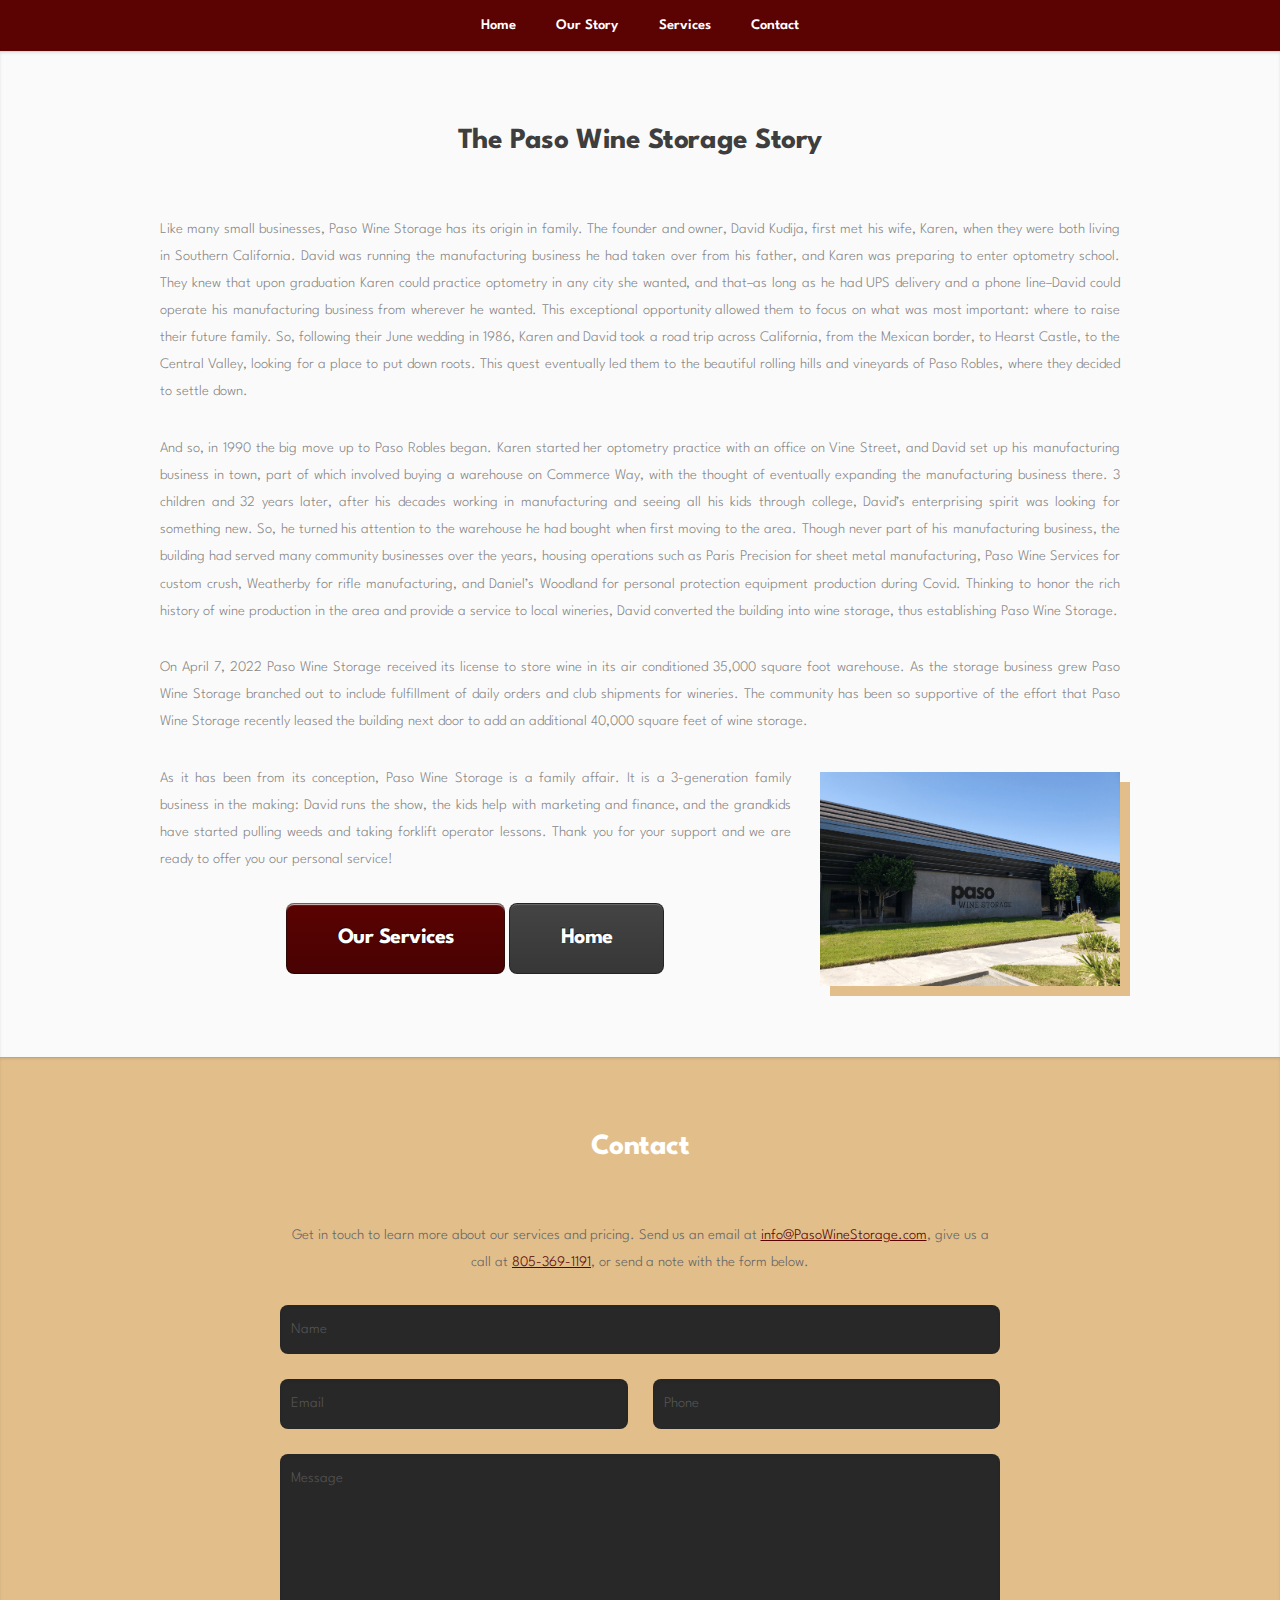
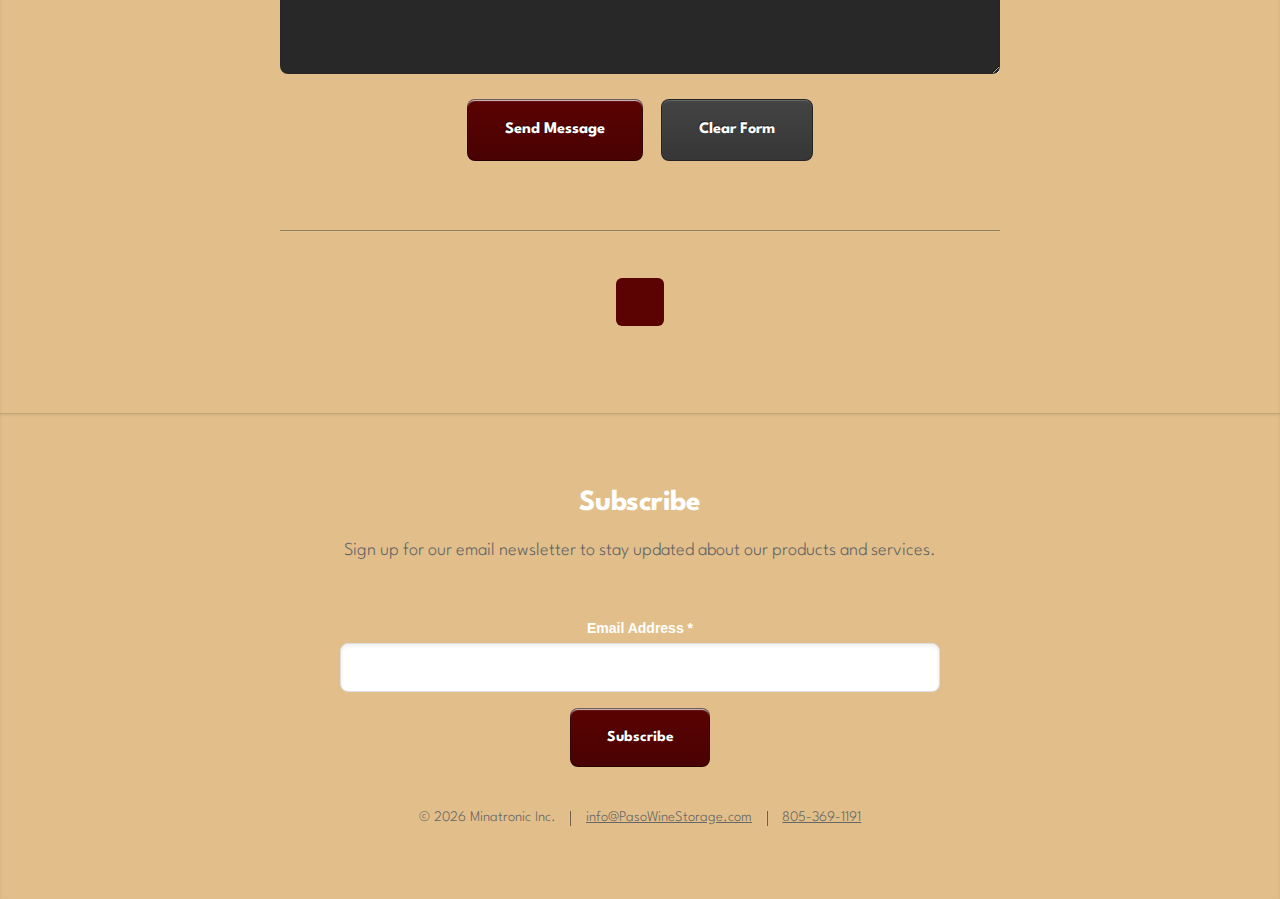
==== commit 55e7a320: "Merge pull request #1 from pasowine/mk-testimonials" ====
--- a/our-story.html
+++ b/our-story.html
@@ -97,8 +97,8 @@
 		<div class="container medium">
 			<header>
 				<h2>Contact</h2>
+			</header>
 				<p>Get in touch to learn more about our services and pricing. Send us an email at <a href="mailto:info@pasowinestorage.com&subject=Paso%20Wine%20Storage">info@PasoWineStorage.com</a>, give us a call at <a href="tel:+18053691191">805-369-1191</a>, or send a note with the form below.</p>
-			</header>
 			<div class="row">
 				<div class="col-12">
 					<form method="post" action="https://formspree.io/f/mgedqydj">
@@ -127,55 +127,45 @@
 								</div>
 							</form>
 						</div>
-						<!-- <div class="col-12">
+						<div class="col-12">
 							<hr />
-							<h3>Find me on ...</h3>
+							<!-- <h3>Find us on ...</h3> -->
 							<ul class="social">
-								<li><a href="#" class="icon brands fa-twitter"><span class="label">Twitter</span></a></li>
+								<!-- <li><a href="#" class="icon brands fa-twitter"><span class="label">Twitter</span></a></li>
 								<li><a href="#" class="icon brands fa-facebook-f"><span class="label">Facebook</span></a></li>
 								<li><a href="#" class="icon brands fa-dribbble"><span class="label">Dribbble</span></a></li>
 								<li><a href="#" class="icon brands fa-linkedin-in"><span class="label">LinkedIn</span></a></li>
 								<li><a href="#" class="icon brands fa-tumblr"><span class="label">Tumblr</span></a></li>
 								<li><a href="#" class="icon brands fa-google-plus"><span class="label">Google+</span></a></li>
 								<li><a href="#" class="icon brands fa-github"><span class="label">Github</span></a></li>
-								<li><a href="#" class="icon solid fa-rss"><span>RSS</span></a></li>
-								<li><a href="#" class="icon brands fa-instagram"><span>Instagram</span></a></li>
-								<li><a href="#" class="icon brands fa-foursquare"><span>Foursquare</span></a></li>
+								<li><a href="#" class="icon solid fa-rss"><span>RSS</span></a></li> -->
+								<li><a href="https://www.instagram.com/pasowinestorage" class="icon brands fa-instagram" target="_blank"></a></li>
+								<!-- <li><a href="#" class="icon brands fa-foursquare"><span>Foursquare</span></a></li>
 								<li><a href="#" class="icon brands fa-skype"><span>Skype</span></a></li>
 								<li><a href="#" class="icon brands fa-soundcloud"><span>Soundcloud</span></a></li>
 								<li><a href="#" class="icon brands fa-youtube"><span>YouTube</span></a></li>
 								<li><a href="#" class="icon brands fa-blogger"><span>Blogger</span></a></li>
 								<li><a href="#" class="icon brands fa-flickr"><span>Flickr</span></a></li>
-								<li><a href="#" class="icon brands fa-vimeo"><span>Vimeo</span></a></li>
+								<li><a href="#" class="icon brands fa-vimeo"><span>Vimeo</span></a></li> -->
 							</ul>
-							<hr />
-						</div> -->
-
-
-
+						</div>
 					</div>
-					<footer>
-						<ul id="copyright">
-							<li>&copy; <script>new Date().getFullYear()>2005&&document.write(+new Date().getFullYear());</script> Minatronic Inc.</li><li><a href="mailto:info@pasowinestorage.com&subject=Paso%20Wine%20Storage">info@PasoWineStorage.com</a></li><li><a href="tel:+18053691191">805-369-1191</a></li>
-						</ul>
-					</footer>
-				</div>
-			</article>
-
-			<!-- Subscribe -->
-			<article id="subscribe" class="wrapper style4">
-				<div class="container medium">
-					<header>
-						<h2>Subscribe</h2>
-						<p>Sign up for our email newsletter to stay updated about our products and services.</p>
-					</header>
-
-
-					<center>
-						<!-- Begin Mailchimp Signup Form -->
-						<link href="//cdn-images.mailchimp.com/embedcode/classic-071822.css" rel="stylesheet" type="text/css">
-						<style type="text/css">
-							#mc_embed_signup{background:#303030; clear:left; font:14px Helvetica,Arial,sans-serif;  width:600px; color: white}
+				</article>
+
+				<!-- Subscribe -->
+				<article id="subscribe" class="wrapper style4">
+					<div class="container medium">
+						<header>
+							<h2>Subscribe</h2>
+							<p>Sign up for our email newsletter to stay updated about our products and services.</p>
+						</header>
+
+
+						<center>
+							<!-- Begin Mailchimp Signup Form -->
+							<link href="//cdn-images.mailchimp.com/embedcode/classic-071822.css" rel="stylesheet" type="text/css">
+							<style type="text/css">
+								#mc_embed_signup{background:#E2BF8A; clear:left; font:14px Helvetica,Arial,sans-serif;  width:600px; color: white}
                             /* Add your own Mailchimp form style overrides in your site stylesheet or in this style block.
                                We recommend moving this block and the preceding CSS link to the HEAD of your HTML file. */
                            </style>
@@ -196,6 +186,7 @@
                            			</div>    <!-- real people should not fill this in and expect good things - do not remove this or risk form bot signups-->
                            			<div style="position: absolute; left: -5000px;" aria-hidden="true"><input type="text" name="b_3c8e5ccf97222299ab145b9eb_20e22a6cdc" tabindex="-1" value=""></div>
                            			<div class="optionalParent">
+                           				<br>
                            				<div class="clear foot">
                            					<input type="submit" value="Subscribe" name="subscribe" id="mc-embedded-subscribe" class="button">
                            					<!--<p class="brandingLogo"><a href="http://eepurl.com/ipzinU" title="Mailchimp - email marketing made easy and fun"><img src="https://eep.io/mc-cdn-images/template_images/branding_logo_text_dark_dtp.svg"></a></p>-->
@@ -225,6 +216,13 @@
            <script src="assets/js/breakpoints.min.js"></script>
            <script src="assets/js/util.js"></script>
            <script src="assets/js/main.js"></script>
-           
+           <script type="text/javascript">
+
+           	jQuery( document ).ready(function() {
+           		jQuery( ".sign-in" ).click(function() { 
+           			jQuery( ".sign-in-wrapper" ).show();
+           		});
+           	});
+           </script>
        </body>
        </html>--- a/assets/css/main.css
+++ b/assets/css/main.css
@@ -1,5 +1,19 @@
+/*colors*/
+/*
+OLD
+#282828
+
+NEW
+#5B0202
+#e2bf8a
+
+*/
+
+
+
+
 /*@import url("https://fonts.googleapis.com/css?family=Open+Sans:300,300italic,600,600italic,700");*/
-/*@import url("fontawesome-all.min.css");*/
+@import url("fontawesome-all.min.css");
 @import url('https://fonts.googleapis.com/css2?family=Fraunces:wght@300&family=Spartan:wght@800&display=swap');
 
 /*
@@ -114,7 +128,9 @@
 		-webkit-transition: color .2s ease-in-out;
 		-ms-transition: color .2s ease-in-out;
 		transition: color .2s ease-in-out;
-		color: #43B3E0;
+/*		qq*/
+/*		color: #43B3E0;*/
+		color: #5B0202;
 		text-decoration: underline;
 	}
 
@@ -230,7 +246,25 @@
 
 	div.shadow {
 		/*qq*/
-		box-shadow: 30px -30px 0px 0px #FDBB2F;
+/*		box-shadow: 30px -30px 0px 0px #FDBB2F;*/
+		box-shadow: 30px -30px 0px 0px #E2BF8A;
+		}
+
+	/*	qq*/
+	img.left {
+	    box-shadow: -10px 10px 0px 0px #E2BF8A;
+	    /*margin:  top right bottom left;*/
+		margin: .5em 2em 2em 0;
+		width: 300px;
+		float: left;
+		}
+
+	/*	qq*/
+	img.right {
+	    box-shadow: 10px 10px 0px 0px #E2BF8A;
+			margin: .5em 0 2em 2em;
+			width: 300px;
+			float: right;
 		}
 
 /* Container */
@@ -1698,7 +1732,9 @@
 		text-shadow: -1px -1px 0.5px rgba(0, 0, 0, 0.5);
 		overflow: hidden;
 		box-shadow: inset 0px 0px 0px 1px rgba(0, 0, 0, 0.5), inset 0px 2px 1px 0px rgba(255, 255, 255, 0.75);
-		background-color: #43B3E0;
+/*		qq*/
+/*		background-color: #43B3E0;*/
+		background-color: #5B0202;
 		padding: 1em 2.35em 1em 2.35em;
 		font-size: 1.1em;
 		max-width: 24em;
@@ -1709,7 +1745,9 @@
 		input[type="reset"]:hover,
 		button:hover,
 		.button:hover {
-			background-color: #43bff0;
+/*			qq*/
+/*			background-color: #43bff0;*/
+			background-color: #E2BF8A;
 			color: #fff !important;
 		}
 
@@ -1818,8 +1856,10 @@
 					transition: background-color .2s ease-in-out;
 					background-color: #444;
 					border-radius: 6px;
-					box-shadow: inset 0px 0px 0px 1px #282828, inset 0px 2px 1px 0px rgba(255, 255, 255, 0.1);
-					color: #2E2E2E !important;
+					box-shadow: inset 0px 0px 0px 1px #5B0202, inset 0px 2px 1px 0px rgba(255, 255, 255, 0.1);
+/*					qq*/
+/*					color: #2E2E2E !important;*/
+					color: #E2BF8A !important;
 					display: block;
 					font-size: 26px;
 					height: 48px;
@@ -1864,7 +1904,9 @@
 				}
 
 				ul.social li a.fa-instagram {
-					background-color: #E0D7C8;
+/*					qq*/
+/*					background-color: #E0D7C8;*/
+					background-color: #5B0202;
 				}
 
 				ul.social li a.fa-foursquare {
@@ -2021,9 +2063,13 @@
 		}
 
 		.wrapper.style4 {
-			background-color: #303030;
-			color: #999;
-			text-shadow: -1px -1px 0px #181818;
+/*			qq*/
+/*			background-color: #303030;*/
+			background-color: #E2BF8A;
+/*			color: #999;*/
+			color: #666666;
+/*			text-shadow: -1px -1px 0px #181818;*/
+/*			text-shadow: -1px -1px 0px #5B0202;*/
 		}
 
 			.wrapper.style4 h1, .wrapper.style4 h2, .wrapper.style4 h3, .wrapper.style4 h4, .wrapper.style4 h5, .wrapper.style4 h6 {
@@ -2048,7 +2094,7 @@
 /* Nav */
 
 	#nav {
-		background-color: #282828;
+		background-color: #5B0202;
 		text-align: center;
 		position: fixed;
 		left: 0;
@@ -2107,7 +2153,7 @@
 					margin-left: -0.75em;
 					border-left: solid 0.75em transparent;
 					border-right: solid 0.75em transparent;
-					border-top: solid 0.6em #282828;
+					border-top: solid 0.6em #5B0202;
 				}
 
 /* Articles */
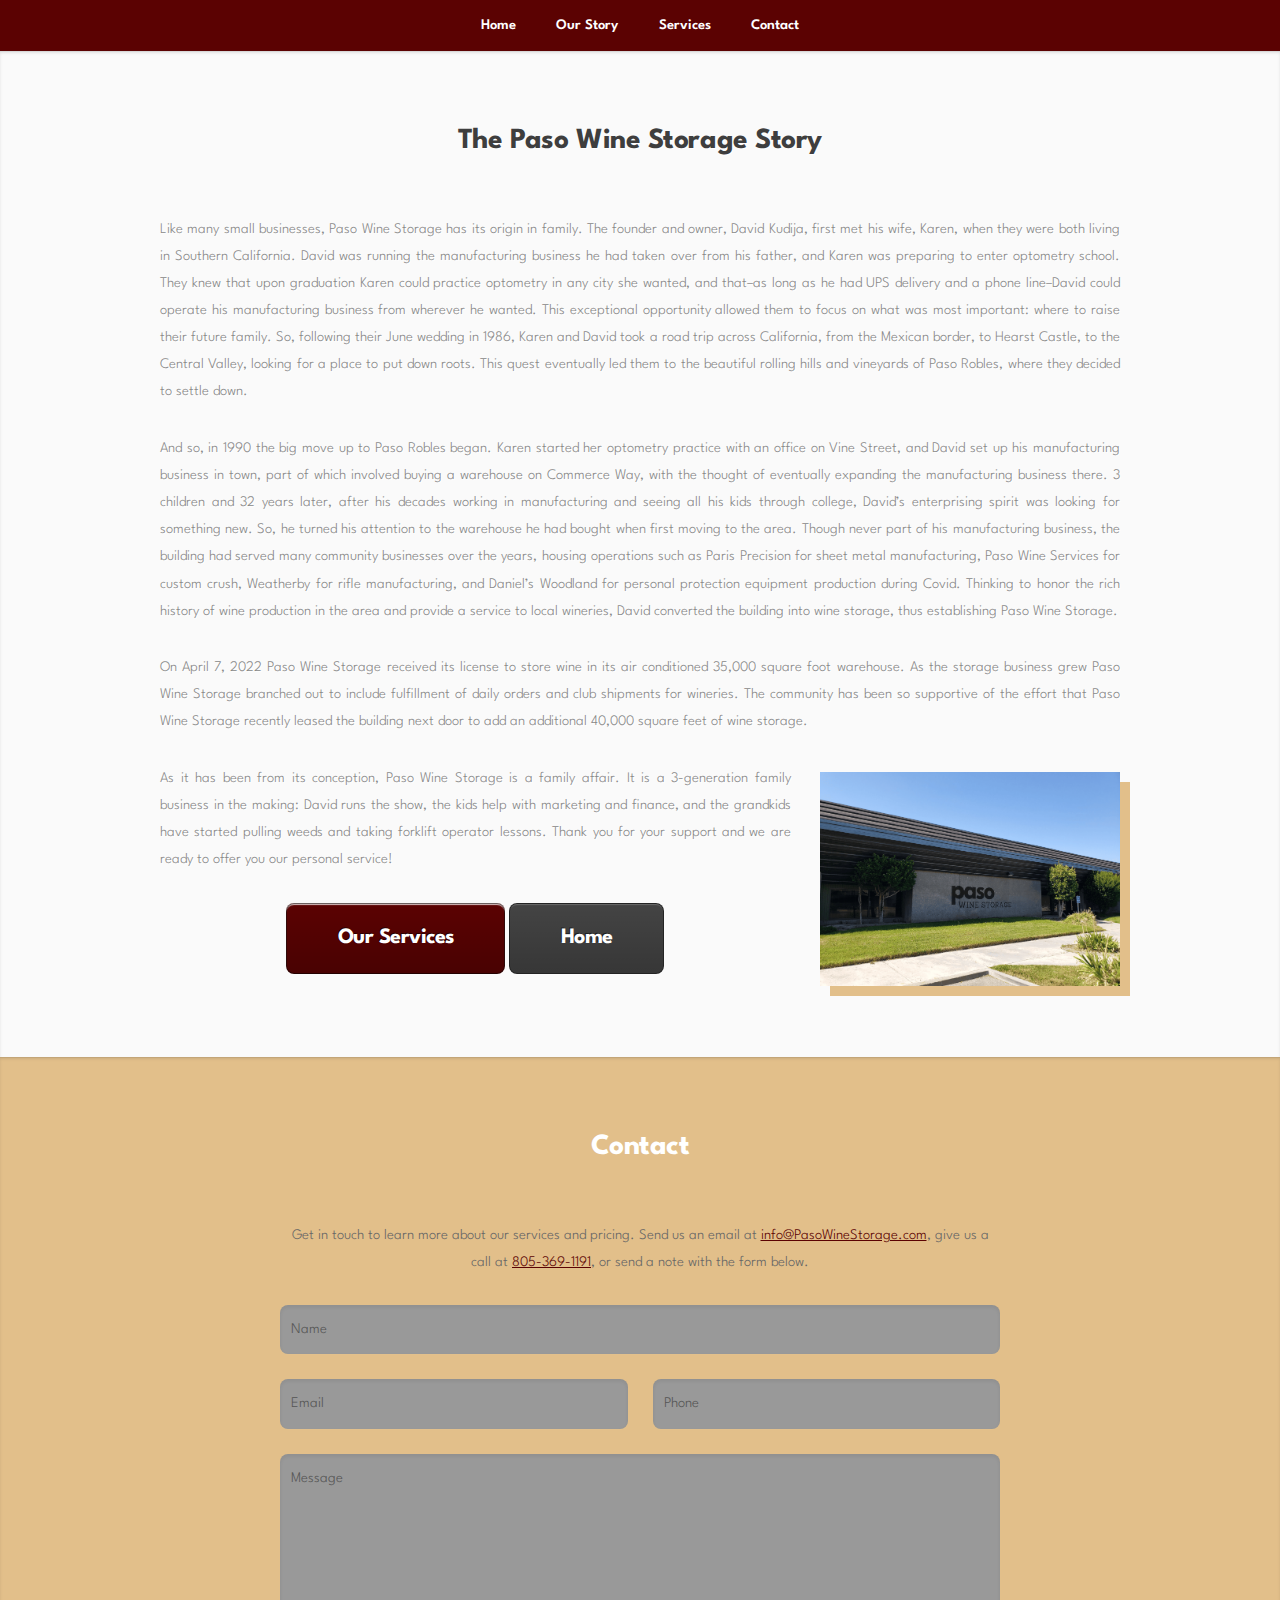
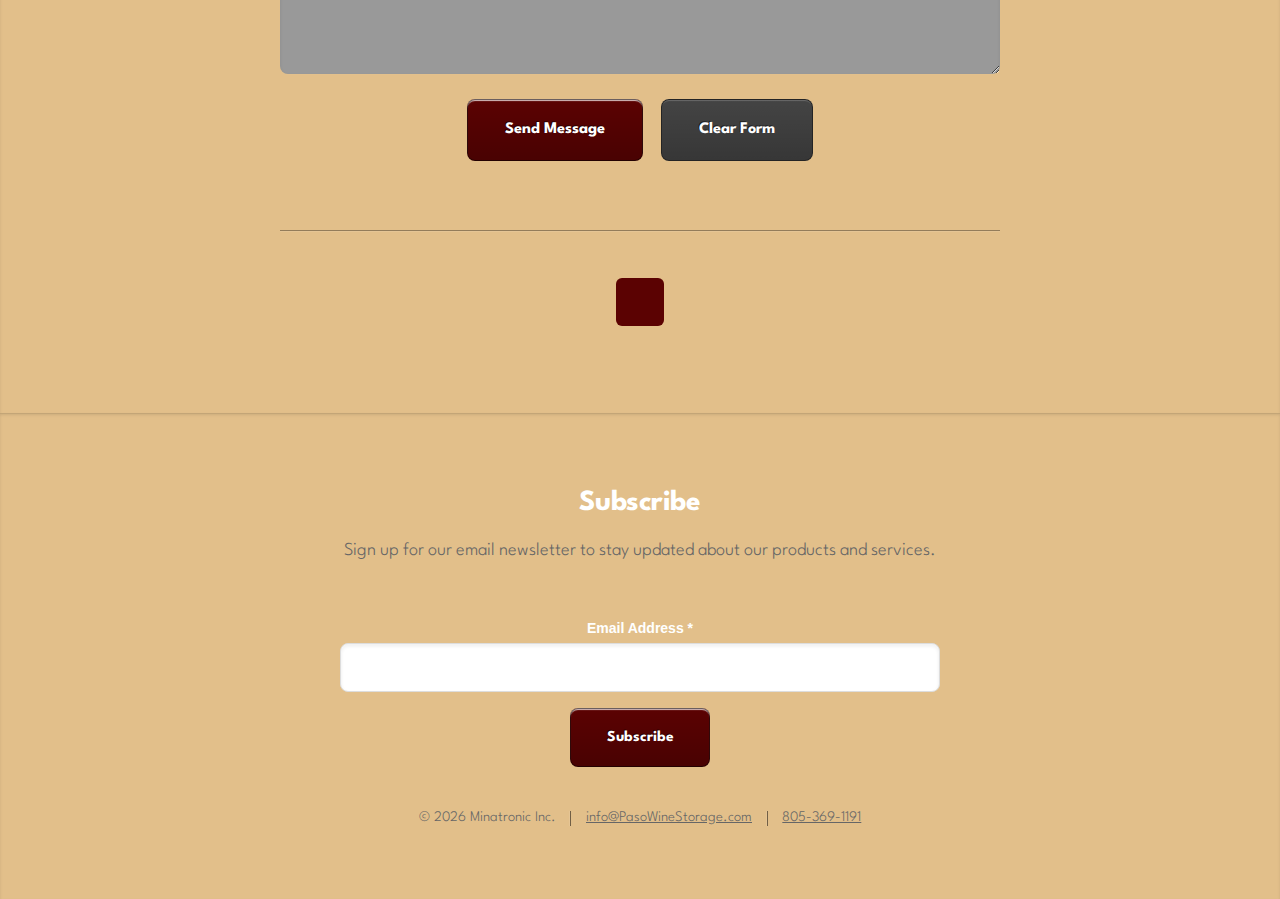
==== commit 25b3dab2: "update meta" ====
--- a/our-story.html
+++ b/our-story.html
@@ -10,8 +10,8 @@
 
 		gtag('config', 'G-V9V60FRMHM');
 	</script>
-	<title>PWS-Our Story</title>
-	<meta name="description" content="Offering a climate controlled environment for all your wine storage needs.">
+	<title>Paso Wine Storage-Our Story</title>
+		<meta name="description" content="Offering a climate controlled environment for all your wine storage and fulfillment needs. As a small, family-owned business, we pride ourselves on providing exceptional customer service.">
 	<meta name="keywords" content="paso, robles, wine, storage, vineyard, bottle, case, barrel, warehouse, climate, controlled"> 
 	<meta charset="utf-8" />
 	<meta name="viewport" content="width=device-width, initial-scale=1, user-scalable=no" />
--- a/assets/css/main.css
+++ b/assets/css/main.css
@@ -2081,7 +2081,8 @@
 			.wrapper.style4 form select,
 			.wrapper.style4 form textarea {
 				border: none;
-				background: #282828;
+/*				background: #282828;*/
+				background: #999999;
 			}
 
 				.wrapper.style4 form input[type=text]:focus,
